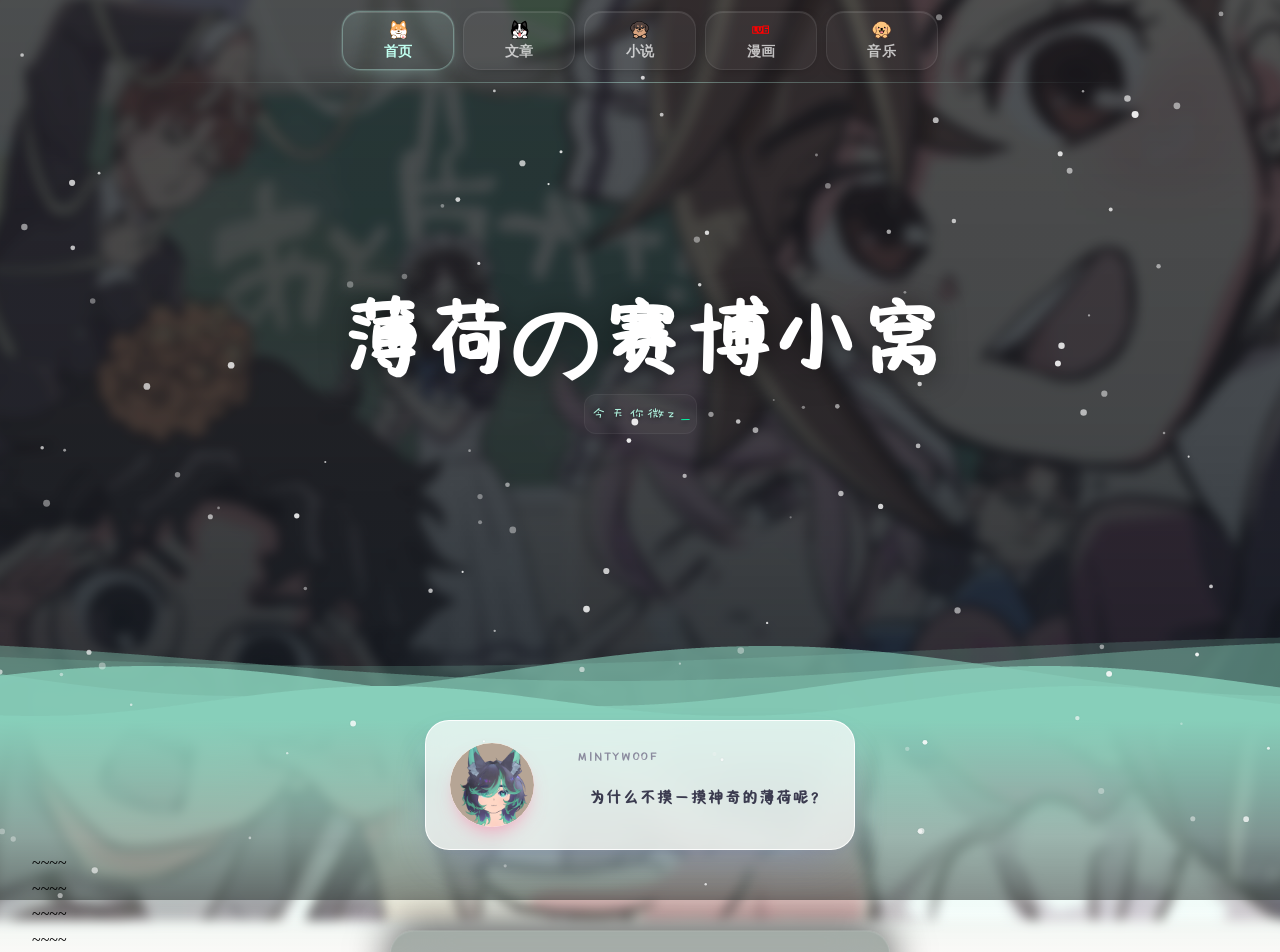
==== index.html @ ba7746f9 "Add files via upload" ====
<!DOCTYPE html>
<html lang="en">

<head>
    <meta charset="UTF-8">
    <meta name="viewport" content="width=device-width, initial-scale=1.0">
    <title>薄荷の赛博小窝</title>
    <link rel="icon" href="Images/xiaogoushou.ico">
    <link rel="stylesheet" href="CSS/01.css">
    <link rel="stylesheet" href="CSS/02.css">
    <link rel="stylesheet" href="CSS/music.css">
    <link rel="stylesheet" href="CSS/home.css">
    <link rel="stylesheet" href="Iconfont/Iconfont1/iconfont.css">
    <link rel="stylesheet" href="Iconfont/Iconfont2/iconfont.css">
    <style>
        /* 背景层样式 */
        .hero-bg-layer {
            position: absolute;
            top: 0;
            left: 0;
            width: 100%;
            height: 100%;
            background-size: cover;
            background-position: center;
            opacity: 0;
            transition: opacity 1.5s ease-in-out;
            z-index: 0;
        }

        .hero-bg-layer.active {
            opacity: 1;
        }

        /* 波浪 Canvas 样式 */
        .wave-canvas {
            position: absolute;
            bottom: -1px;
            left: 0;
            width: 100%;
            height: 120px;
            pointer-events: none;
            z-index: 5;
        }

        /* 动态生成的顶部区域（针对没有 .hero 的页面） */
        .dynamic-hero {
            position: relative;
            width: 100%;
            height: 200px;
            /* 其他页面的头部高度 */
            overflow: hidden;
            margin-bottom: 20px;
            display: flex;
            align-items: center;
            justify-content: center;
        }
    </style>
</head>

<body>
    <!-- 加载动画 -->
    <!-- <div class="loader-wrapper" id="loader">
        <div class="loader-container">
            <div class="loader-image-wrapper">
                <img class="loader-image" id="loaderImage" src="Images/head.jpg" alt="图标">
            </div>
            <div class="progress-container">
                <div class="progress-header">
                    <span class="progress-label">加载中~</span>
                    <span class="progress-percent" id="percentText">0%</span>
                </div>
                <div class="progress-track">
                    <div class="progress-fill" id="progressFill"></div>
                </div>
                <div class="loader-footer">
                    <span></span>
                    <span></span>
                    <span></span>
                </div>
                <div class="loader-hint">正在转生异世界</div>
            </div>
        </div>
    </div> -->

    <!-- 主体 -->
    <main class="blog-content" id="blogContent">

        <button class="nav-toggle" id="navToggle" aria-label="展开导航" aria-expanded="false">
            <svg class="icon" aria-hidden="true">
                <use xlink:href="#icon-diqiuyi"></use>
            </svg>
        </button>

        <!-- 导航栏 -->
        <div class="nav" id="navContainer">
            <button class="nav-btn active" data-page="home">
                <svg class="icon" aria-hidden="true">
                    <use xlink:href="#icon-chaiquan"></use>
                </svg>
                <div>首页</div>
            </button>
            <button class="nav-btn" data-page="wenzhang">
                <svg class="icon" aria-hidden="true">
                    <use xlink:href="#icon-bianmu"></use>
                </svg>
                <div>文章</div>
            </button>
            <button class="nav-btn" data-page="xiaoshuo">
                <svg class="icon" aria-hidden="true">
                    <use xlink:href="#icon-cangao"></use>
                </svg>
                <div>小说</div>
            </button>
            <button class="nav-btn" data-page="comic">
                <svg class="icon" aria-hidden="true">
                    <use xlink:href="#icon-ic_userlevel_6"></use>
                </svg>
                <div>漫画</div>
            </button>
            <button class="nav-btn" data-page="music">
                <svg class="icon" aria-hidden="true">
                    <use xlink:href="#icon-jinmao"></use>
                </svg>
                <div>音乐</div>
            </button>
        </div>

        <div>
            <!-- 多页面 -->
            <div class="page-container">
                <!-- 首页 -->
                <div id="page-home" class="page active">
                    <section class="hero">
                        <div class="hero-content">
                            <h1>薄荷の赛博小窝</h1>
                            <div class="typewriter-box" id="type1">
                                <span class="text-content"></span>
                            </div>
                        </div>
                    </section>
                    <div class="syall">
                        <!-- 互动卡片 -->
                        <div class="card-wrapper-r5t8y">
                            <div class="card-r5t8y" id="card" role="button" tabindex="0">
                                <div class="avatar-r5t8y" id="avatar" aria-hidden="true">
                                    🐕
                                    <img class="avatar-img-r5t8y" id="avatarImg" alt=""/>
                                </div>
                                <div class="content-r5t8y">
                                    <p class="name-r5t8y">MINTYWOOF</p>
                                    <p class="bubble-r5t8y" id="bubble" aria-live="polite">为什么不摸一摸神奇的薄荷呢？</p>
                                </div>
                            </div>
                        </div>
                        <div>
                            <p>~~~~</p>
                            <p>~~~~</p>
                            <p>~~~~</p>
                            <p>~~~~</p>
                        </div>
                    </div>
                </div>

                <!-- 文章 -->
                <div id="page-wenzhang" class="page">
                    <section class="hero wzdz-a">
                        <div class="typewriter-box" id="type3">
                            <span class="text-content"></span>
                        </div>
                        <div class="typewriter-box" id="type4">
                            <span class="text-content"></span>
                        </div>
                    </section>
                    <div class="wzall">
                        <div class="bg-layers-a7f3" aria-hidden="true">
                            <div class="bg-layer-k9d2" id="bgA-r2x7"></div>
                            <div class="bg-layer-k9d2" id="bgB-m9k3"></div>
                            <div class="bg-mask-p4m8"></div>
                        </div>

                        <!-- ========== 首屏 ========== -->
                        <header class="hero-z6r1">
                            <h1>MintyWoof</h1>
                        </header>

                        <!-- ========== 时间轴（由 JS 渲染） ========== -->
                        <main class="timeline-h5n3" id="timeline-t5w1"></main>

                        <!-- ========== 底部 ========== -->
                        <footer class="outro-c8v4">— 未完待续 —</footer>

                        <!-- ========== 详情页覆盖层 ========== -->
                        <div class="detail-j3b7" id="detail-z8n4" role="dialog" aria-modal="true" aria-hidden="true">
                            <div class="detail-cover-y7s2" id="dCover-p7j2"></div>
                            <div class="detail-inner-l4g8">
                                <span class="detail-date-w9x5" id="dDate-h1v9"></span>
                                <h1 class="detail-title-n2f7" id="dTitle-s4b8"></h1>
                                <div class="detail-body-r6t3" id="dBody-g6f3"></div>
                                <a class="detail-back-b8k4" id="dBack-k2q5">← 返回时间轴</a>
                            </div>
                        </div>
                    </div>
                </div>

                <!-- 小说 -->
                <div id="page-xiaoshuo" class="page xiaoshuo">
                    <section class="hero"></section>
                    <div class="xsall">
                        <div id="dialog">
                            <div class="box">
                                <p class="anhao" style="margin:0 0 12px">请输入暗号：</p>
                                <input id="code" placeholder="暗号" autocomplete="off"
                                    style="-webkit-text-security: disc;">
                                <div id="err"></div>
                                <div class="row">
                                    <button id="cancel">取消</button>
                                    <button id="ok" class="primary">确定</button>
                                </div>
                            </div>
                        </div>
                        <div id="egg" class="caidan">
                            <div class="jingyu">
                                <h2>🐳 彩蛋达成！</h2>
                                <p>你找到了一条迷路的胖鲸鱼，它决定把这段话送给你：</p>
                                <p><em>"数据是海洋，算力是潮汐，而好奇心是唯一的渔网"</em></p>
                            </div>
                            <div class="bga0">
                                <div class="bga1">
                                    <div>
                                        <img class="hututu" src="Images/bg1.png" alt="">
                                    </div>
                                    <div class="bga2">
                                        <p>晋江bg文</p>
                                        <p>《穿书女配不想死》——作者：酸奶蛋糕</p>
                                        <a href="javascript:void(0)"
                                            onclick="goLink('eGlhb3NodW8vY3NucGJ4cy9jc25wYnhzLmh0bWw=')">
                                            <svg class="icon" aria-hidden="true">
                                                <use xlink:href="#icon-luxiangdai"></use>
                                            </svg>
                                        </a>
                                        <div class="bga3">
                                            <p>简介</p>
                                            <p>苏余熬夜看完了一本百万字的霸总类小说，然后猝死了，再然后穿成了里头假冒女主的恶毒继妹。</p>
                                            <p>苏余掰着手指头算了下女主还有几天会携带龙凤胎霸气回国，立马开启疯狂甩男主模式。</p>
                                            <p>结果，原本对她不上心的男主脑残般的死活不同意分手，眼见着女主已经到了机场。</p>
                                            <p>苏余求生欲旺盛，一个电话打到男主家，吼道：“我是霍启女朋友，你们必须给我个名分，不然……不然……”</p>
                                            <p>“不然怎样？”电话里，一个低沉冷冽的声音响起。</p>
                                            <p>苏余：“？？？”</p>
                                            <p>你哪位？</p>
                                            <p>“一个亿，离开我弟。”</p>
                                            <p>苏余：“好咧！！！！”</p>
                                            <p>霍秦：“……”</p>
                                            <p>十分钟后，苏余战战兢兢的看着手机银行短信，含泪再次打电话，她哭了：“哥，你弟给我转了两个亿，不让我跟他分手。”</p>
                                            <p>“哥，救命！”</p>
                                            <p>霍秦：“……”</p>
                                            <p>“哥，你说话啊，哥！”</p>
                                            <p>“哥！”</p>
                                            <p>良久良久，霍秦才吐出几个字：“我不是你哥……”</p>
                                            <p>霍秦这辈子最大的困惑就是，苏余到底是怎么成他媳妇的。</p>
                                            <p>本文排雷：沙雕文，女主不太聪明，就是个小憨憨，介意的误入。</p>
                                        </div>
                                    </div>
                                </div>
                            </div>
                        </div>
                        <!-- 变成动物 -->
                        <div class="baihea0">
                            <div class="baihea1">
                                <div>
                                    <img class="hututu" src="Images/baihe1.jpg" alt="封面">
                                </div>
                                <div class="biahea2">
                                    <p>推荐一本纯兽百合文~出自晋江文学城</p>
                                    <p>《变成动物后和大猫猫恋爱啦》</p>
                                    <p>作者：一勺蓝</p>
                                    <a href="xiaoshuo/bcdwh/bcdwhhdmmtlal.html" target="_blank">
                                        <svg class="icon" aria-hidden="true">
                                            <use xlink:href="#icon-luxiangdai"></use>
                                        </svg>
                                    </a>
                                    <p>上面有个图案耶~我点一下看看</p>
                                </div>
                            </div>
                            <div class="baihea3">
                                <p>简介</p>
                                <p>【世界一：非洲狮，已完结】</p>
                                <p>【世界二：东北虎，已完结】</p>
                                <p>【世界三：狼青犬，已完结】</p>
                                <p>【世界四：白头海雕，已完结】</p>
                                <p>【世界五：虎鲸，已完结】</p>
                                <p>【世界六：雪豹，已完结】</p>
                                <p>随喜上一秒还在看幼狮打滚卖萌，下一秒就穿成了其中一员。</p>
                                <p>新妈妈正和别的狮子舔毛，随喜呆呆坐着看视线里的一群黄色毛绒绒，背后突然来了袭击，不知道哪个姐妹兄弟扑过来对着她嗷嗷咬。</p>
                                <p>随喜：给我整哪儿来了？</p>
                                <p>自此她过上了每天追着野牛斑马屁股啃，和平头哥比胆气，和狒狒比嗓门的日子。</p>
                                <p>不过好在随喜运气不错，有一个好闺蜜，嘿嘿。</p>
                                <p>闺蜜不仅长得好，还很能打，天上飞的水里游的它都能抓到，还动不动就给随喜舔毛。</p>
                                <p>随喜：幸福！</p>
                                <p>可到了繁衍期，闺蜜却不喜欢隔壁流浪雄狮，偏偏对她翘起尾巴。</p>
                                <p>随喜：……不是，怎么办啊？她虽然喜欢女的，但狮子也太超过了吧……</p>
                                <p>眼看着好闺蜜从意气风发变得蔫头蔫脑，连最爱的斑马都不吃了，随喜焦躁地转了三百个圈，成功磨平一圈草后，咬咬牙，决定献祭自己的节操。</p>
                                <p>一次，就一次，她就被缠上了。</p>
                                <p>随喜：这合理吗？你不要过来啊！</p>
                                <p>【雪豹】</p>
                                <p>捡到一只雪豹幼崽，含辛茹苦养大了，它却有了非分之想，怎么这么巧，它也是异瞳，和好闺蜜一模一样。</p>
                                <p>随喜：我是你养母啊！这是不是涉及到一点禁忌问题……</p>
                                <p>【白头海雕】</p>
                                <p>好闺蜜真能干啊，窝居然搭得这么漂亮，她俩不能生蛋，要不要捡别鸟的蛋孵一下呢？</p>
                                <p>【虎鲸】</p>
                                <p>终于能聊天了！嘿嘿嘿</p>
                                <p>阅读须知</p>
                                <p>1.主角一直是动物不会变人，快穿1v1</p>
                                <p>2.内含0％专业知识，纯瞎编非科普写实向，背景完全架空的，全文都是胡诌的甜甜恋爱文</p>
                            </div>
                        </div>
                        <!-- 彩蛋按钮 -->
                        <span id="whale" title="?">
                            <svg class="icon" aria-hidden="true">
                                <use xlink:href="#icon-sousuo"></use>
                            </svg>
                        </span>
                    </div>
                </div>

                <!-- 漫画 -->
                <div id="page-comic" class="page comic">
                    <section class="hero">
                        <div class="typewriter-box" id="type2">
                            <span class="text-content"></span>
                        </div>
                    </section>
                    <div class="cmall">
                        <!-- 超自然武装当哒当 -->
                        <div class="momokarun">
                            <div class="momo">
                                <img class="manhua" src="Images/mokarun.jpg" alt="Momokarun">
                                <div>
                                    <p>《超自然武装当哒当》作者：龍幸伸</p>
                                    <p>你们两个就不能好好的搞纯爱吗！！！！</p>
                                </div>
                            </div>
                            <div class="okarun">
                                <div class="toc-header" onclick="toggleToc(this)">
                                    <span class="toc-title">
                                        <svg class="icon" aria-hidden="true">
                                            <use xlink:href="#icon-xigua"></use>
                                        </svg>目录</span>
                                    <span class="toc-arrow">▼</span>
                                </div>
                                <ul class="toc-list" style="display: none;">

                                    <li>
                                        <img class="toc-thumb" src="Images/juan1.png" alt="第1话封面">
                                        <a href="Comic/DANDADAN/juan1.html" target="_blank">
                                            <svg class="icon" aria-hidden="true">
                                                <use xlink:href="#icon-huahua"></use>
                                            </svg></span>
                                        </a>
                                        <div class="okamomo">
                                            <h2>第一卷</h2>
                                            <p>第一话 那就是恋爱的开始</p>
                                            <p>第二话 那是外星人吧</p>
                                            <p>第三话 老太婆和老太婆杠上了</p>
                                            <p>第四话 去上厕所吧</p>
                                            <p>第五话 揍飞高速婆婆吧</p>
                                        </div>
                                    </li>
                            </div>
                        </div>
                        <!-- 风起苍岚 -->
                        <div class="momokarun">
                            <div class="momo">
                                <img class="manhua"
                                    src="https://comic01-10i3bxv3bn.maozi.io//FengQiCangLan/1-101/1-3/02.jpg" alt="封面">
                                <div>
                                    <p>《风起苍岚》作画：松鼠200/编剧：古轩</p>
                                    <p>2013年八月开始连载</p>
                                    <p>至今仍未完结，恐怖如斯</p>
                                </div>
                            </div>
                            <div class="okarun">
                                <div class="toc-header" onclick="toggleToc(this)">
                                    <span class="toc-title">
                                        <svg class="icon" aria-hidden="true">
                                            <use xlink:href="#icon-xigua"></use>
                                        </svg>目录</span>
                                    <span class="toc-arrow">▼</span>
                                </div>
                                <ul class="toc-list" style="display: none;">

                                    <li>
                                        <img class="hua"
                                            src="https://comic01-10i3bxv3bn.maozi.io//FengQiCangLan/1-101/4-6/02.jpg"
                                            alt="第1话封面">
                                        <a href="Comic/FengQiCangLan/1-101.html" target="_blank">
                                            <svg class="icon" aria-hidden="true">
                                                <use xlink:href="#icon-huahua"></use>
                                            </svg></span>
                                        </a>
                                        <div class="okamomo">
                                            <h2>第1-101话</h2>
                                        </div>
                                    </li>
                            </div>
                        </div>
                        <!-- 死亡笔记 -->
                        <div class="momokarun">
                            <div class="momo">
                                <img class="manhua" src="https://deathnote-10k3bxv3bn.maozi.io/juan01/01.jpg"
                                    alt="Momokarun">
                                <div>
                                    <p>《死亡笔记》作画：小畑健/编剧：大场鸫</p>
                                    <p>l到底叫啥</p>
                                </div>
                            </div>
                            <div class="okarun">
                                <div class="toc-header" onclick="toggleToc(this)">
                                    <span class="toc-title">
                                        <svg class="icon" aria-hidden="true">
                                            <use xlink:href="#icon-xigua"></use>
                                        </svg>目录</span>
                                    <span class="toc-arrow">▼</span>
                                </div>
                                <ul class="toc-list" style="display: none;">

                                    <li>
                                        <img class="toc-thumb" src="https://deathnote-10k3bxv3bn.maozi.io/juan01/05.jpg"
                                            alt="第1话封面">
                                        <a href="Comic/DeathNote/juan1.html" target="_blank">
                                            <svg class="icon" aria-hidden="true">
                                                <use xlink:href="#icon-huahua"></use>
                                            </svg></span>
                                        </a>
                                        <div class="okamomo">
                                            <h2>第一卷</h2>
                                            <p>第一话 无聊</p>
                                            <p>第二话 L</p>
                                            <p>第三话 家人</p>
                                            <p>第四话 电流</p>
                                            <p>第五话 眼球</p>
                                            <p>第六话 操作</p>
                                            <p>第七话 目标</p>
                                        </div>
                                    </li>
                            </div>
                        </div>
                    </div>
                </div>

                <!-- 音乐 -->
                <div id="page-music" class="page">
                    <div id="mpRoot">
                        <div class="mp-card">

                            <!-- 封面区域 -->
                            <div class="mp-art">
                                <div class="mp-cover-wrap" id="coverWrap">
                                    <!-- ⚠️ 在这里换你的图片路径！ -->
                                    <img class="mp-cover-bg" src="Images/head.jpg" alt="封面图">

                                    <!-- 中间的耳机图标 -->
                                    <div class="mp-cover" id="cover">
                                        <svg class="icon" aria-hidden="true">
                                            <use xlink:href="#icon-erji"></use>
                                        </svg>
                                    </div>
                                </div>
                            </div>

                            <div class="mp-meta">
                                <h1 class="mp-title" id="title">加载中…</h1>
                                <p class="mp-artist" id="artist">正在准备音频</p>
                            </div>

                            <div class="mp-lyrics" id="lyrics">
                                <div class="mp-empty">歌词加载中…</div>
                            </div>

                            <div class="mp-prog-area">
                                <div class="mp-progress" id="progress">
                                    <div class="mp-rail">
                                        <div class="mp-buffer" id="buffer"></div>
                                        <div class="mp-fill" id="fill"></div>
                                    </div>
                                    <div class="mp-thumb" id="thumb"></div>
                                </div>
                                <div class="mp-time">
                                    <span id="cur">0:00</span>

                                    <!-- 👇 新增：播放模式切换按钮 -->
                                    <button id="modeBtn"
                                        style="background:none; border:none; color:#8f8fa3; cursor:pointer; padding:0 5px; display:flex; align-items:center;"
                                        title="切换播放模式">
                                        <svg id="modeIcon" viewBox="0 0 24 24"
                                            style="width:16px; height:16px; fill:currentColor;">
                                            <!-- 默认是列表循环的图标 -->
                                            <path d="M7 7h10v3l4-4-4-4v3H5v6h2V7zm10 10H7v-3l-4 4 4 4v-3h12v-6h-2v4z" />
                                        </svg>
                                    </button>

                                    <span id="dur">0:00</span>
                                </div>
                            </div>

                            <div class="mp-controls">
                                <button class="mp-btn" id="prevBtn" aria-label="上一首">
                                    <svg viewBox="0 0 24 24">
                                        <path d="M6 6h2v12H6zm3.5 6L18 6v12z" />
                                    </svg>
                                </button>
                                <button class="mp-btn mp-btn-play" id="playBtn" aria-label="播放/暂停" disabled>
                                    <svg class="mp-icon-play" viewBox="0 0 24 24">
                                        <path d="M8 5v14l11-7z" />
                                    </svg>
                                    <svg class="mp-icon-pause" viewBox="0 0 24 24">
                                        <path d="M7 5h4v14H7zm6 0h4v14h-4z" />
                                    </svg>
                                </button>
                                <button class="mp-btn" id="nextBtn" aria-label="下一首">
                                    <svg viewBox="0 0 24 24">
                                        <path d="M16 6h2v12h-2zM6 6l8.5 6L6 18z" />
                                    </svg>
                                </button>

                                <!-- 👇 新增：歌单按钮 -->
                                <button class="mp-btn" id="playlistBtn" aria-label="播放列表" style="margin-left: 10px;">
                                    <svg viewBox="0 0 24 24">
                                        <path d="M4 6h16v2H4zm0 5h16v2H4zm0 5h10v2H4z" />
                                    </svg>
                                </button>
                            </div>

                            <!-- 👇 新增：歌单列表弹窗（放在 mp-card 内部最下面） -->
                            <div class="mp-playlist" id="playlistPanel">
                                <div class="mp-playlist-header">
                                    <span>播放列表</span>
                                    <button id="closePlaylist" class="mp-close-btn">✕</button>
                                </div>
                                <div class="mp-playlist-items" id="playlistItems">
                                    <!-- JS 会把歌曲列表渲染到这里 -->
                                </div>
                            </div>

                        </div>


                    </div>

                </div>
            </div>
            <canvas id="snowCanvas"
                style="position: fixed; top: 0; left: 0; width: 100vw; height: 100vh; pointer-events: none; z-index: 9999;"></canvas>
    </main>
    <script>
        function goLink(encoded) {
            window.open(atob(encoded), "_blank");
        }
        function toggleToc(header) {
            const list = header.nextElementSibling;
            const isOpen = list.style.display !== 'none';
            list.style.display = isOpen ? 'none' : 'block';
            header.classList.toggle('open', !isOpen);
        }
        // 把这部分加到你的全局 JS 里
        let lastScrollY = window.scrollY;
        const nav = document.querySelector('.nav');

        window.addEventListener('scroll', () => {
            const currentScrollY = window.scrollY;

            // 往下滑 && 滑动超过一定距离（比如100px）时隐藏
            if (currentScrollY > lastScrollY && currentScrollY > 100) {
                nav.classList.add('nav-hidden');
            }
            // 往上滑时重新出现
            else {
                nav.classList.remove('nav-hidden');
            }

            lastScrollY = currentScrollY;
        });


    </script>
</body>
<script src="JS/index.js"></script>
<script src="JS/home.js"></script>
<script src="JS/dazi.js"></script>
<script src="JS/music.js"></script>
<script src="JS/page-bg.js"></script>
<script src="JS/shijianzhou.js"></script>
<script src="Iconfont/Iconfont1/iconfont.js"></script>
<script src="Iconfont/Iconfont2/iconfont.js"></script>

</html>
---- CSS/01.css ----
/* 全局基础样式 */
* {
    margin: 0;
    padding: 0;
    box-sizing: border-box;
    -webkit-tap-highlight-color: transparent;
}

body {
    background-color: #faf9f7;
    /* 只留兜底色，不放图 */
    position: relative;
    z-index: 0;
}

/* 用伪元素做模糊背景层 */
body::before {
    content: '';
    position: fixed;
    /* 固定，滚动时背景不动 */
    inset: -20px;
    /* 向外扩，遮住模糊边缘 */
    z-index: -1;
    /* 垫到所有内容下面 */
    background-image: url(../Images/81.jpg);
    background-size: cover;
    background-position: center;
    background-repeat: no-repeat;
    filter: blur(6px);
    /* ← 模糊只作用在背景层 */
    /* 可选：加个半透明遮罩，让文字更清晰 */
    /* 用 background-blend 或额外伪元素实现 */
}

/* 手机端：改 ::before 的背景图 */
@media (max-width: 768px) {
    body::before {
        background-image: url(../Images/80.jpg);
        /* 手机图 */
        /* 如果需要，模糊值也可以单独调 */
        filter: blur(3px);
    }
}

body::after {
    content: '';
    position: fixed;
    inset: 0;
    z-index: -1;
    /* 和背景同层，叠在上面一点 */
    background: rgba(0, 0, 0, 0.55);
    /* 半透明浅色遮罩 */
    pointer-events: none;
    /* 不挡点击 */
}

.icon {
    width: 1.4em;
    height: 1.4em;
    vertical-align: -0.15em;
    fill: currentColor;
    overflow: hidden;
}

/* ===== 加载动画核心样式 —— 带图片的进度条风格 ===== */
.loader-wrapper {
    position: fixed;
    top: 0;
    left: 0;
    width: 100%;
    height: 100%;
    background-color: #363533;
    display: flex;
    flex-direction: column;
    align-items: center;
    justify-content: center;
    z-index: 9999;
    transition: opacity 0.7s cubic-bezier(0.23, 1, 0.32, 1), visibility 0.7s;
    pointer-events: auto;
}

.loader-wrapper.fade-out {
    opacity: 0;
    visibility: hidden;
    pointer-events: none;
}

/* 加载内容容器 */
.loader-container {
    display: flex;
    flex-direction: column;
    align-items: center;
    width: min(70vw, 380px);
}

/* ===== 图片区域 ===== */
.loader-image-wrapper {
    width: 100px;
    height: 100px;
    margin-bottom: 1.8rem;
    border-radius: 50%;
    overflow: hidden;
    background-color: #ffffff;
    box-shadow: 0 8px 24px -8px rgba(0, 0, 0, 0.15);
    display: flex;
    align-items: center;
    justify-content: center;
    border: 2px solid #fff;
    position: relative;
    animation: softFloat 3s ease-in-out infinite;
}

/* 图片本身 */
.loader-image {
    width: 100%;
    height: 100%;
    object-fit: cover;
    display: block;
    transition: transform 0.3s ease;
}

/* 加载时图片轻微浮动 */
@keyframes softFloat {

    0%,
    100% {
        transform: translateY(0);
    }

    50% {
        transform: translateY(-5px);
    }
}

/* 图片环状装饰 (可选，增加设计感) */
.loader-image-wrapper::after {
    content: '';
    position: absolute;
    inset: -4px;
    border-radius: 50%;
    border: 2px solid rgba(43, 43, 43, 0.1);
    pointer-events: none;
}

/* 如果图片无法加载，显示一个默认的图标占位 */
.loader-image-fallback {
    width: 100%;
    height: 100%;
    background-color: #f0f0f0;
    display: flex;
    align-items: center;
    justify-content: center;
    font-size: 2rem;
    color: #b0b0b0;
}

/* ===== 进度条区域 ===== */
.progress-container {
    width: 100%;
}

.progress-header {
    display: flex;
    justify-content: space-between;
    align-items: baseline;
    margin-bottom: 0.75rem;
}

.progress-label {
    font-size: 0.9rem;
    font-weight: 500;
    letter-spacing: 0.1em;
    text-transform: uppercase;
    color: #ffe8e8;
    font-style: italic;

}

.progress-percent {
    font-size: 1.4rem;
    font-weight: 600;
    color: #a1aaa68c;
    font-style: italic;
    font-variant-numeric: tabular-nums;
    transition: color 0.3s;
}

.progress-track {
    width: 100%;
    height: 10px;
    background-color: #e6e4e0;
    border-radius: 20px;
    overflow: hidden;
    box-shadow: inset 0 1px 3px rgba(0, 0, 0, 0.06);
}

.progress-fill {
    width: 0%;
    height: 100%;
    background: linear-gradient(90deg, #000000, #000000);
    border-radius: 20px;
    transition: width 0.25s ease-out;
    position: relative;
}

.progress-fill::after {
    content: '';
    position: absolute;
    top: 0;
    left: 0;
    width: 100%;
    height: 100%;
    background: linear-gradient(90deg,
            transparent,
            rgba(255, 255, 255, 0.25),
            transparent);
    animation: shimmer 1.8s ease-in-out infinite;
    transform: translateX(-100%);
}

@keyframes shimmer {
    0% {
        transform: translateX(-100%);
    }

    60%,
    100% {
        transform: translateX(100%);
    }
}

/* 底部装饰点 */
.loader-footer {
    display: flex;
    gap: 6px;
    margin-top: 0.8rem;
    justify-content: center;
}

.loader-footer span {
    width: 5px;
    height: 5px;
    background-color: #c0c0c0;
    border-radius: 50%;
    animation: dotPulse 1.4s ease-in-out infinite;
}

.loader-footer span:nth-child(1) {
    animation-delay: 0s;
}

.loader-footer span:nth-child(2) {
    animation-delay: 0.2s;
}

.loader-footer span:nth-child(3) {
    animation-delay: 0.4s;
}

@keyframes dotPulse {

    0%,
    100% {
        opacity: 0.2;
        transform: scale(0.9);
        background-color: #c0c0c0;
    }

    50% {
        opacity: 1;
        transform: scale(1.2);
        background-color: #2b2b2b;
    }
}

.loader-hint {
    font-size: 0.75rem;
    color: #b0b0b0;
    letter-spacing: 0.08em;
    margin-top: 0.5rem;
    text-align: center;
}

/* 响应式微调 */
@media (max-width: 480px) {
    .loader-container {
        width: min(80vw, 300px);
    }

    .loader-image-wrapper {
        width: 80px;
        height: 80px;
        margin-bottom: 1.4rem;
    }

    .progress-label {
        font-size: 0.75rem;
    }

    .progress-percent {
        font-size: 1.1rem;
    }

    .progress-track {
        height: 8px;
    }

    .blog-content h1 {
        font-size: 2.2rem;
    }
}


/* 导航区 —— 自动从 HTML 按钮收集 */
/* ============================================================
   方案 A · 精致玻璃 Glassmorphism 2.0
   特点：渐变玻璃、顶部高光、悬停流光扫过、激活态青色柔光胶囊
   ============================================================ */

.nav {
    display: flex;
    flex-direction: row;
    align-items: center;
    justify-content: center;
    gap: 0.55rem;
    width: 100%;
    box-sizing: border-box;
    padding: 0.7rem 1.25rem;

    position: fixed;
    top: 0;
    left: 0;
    z-index: 100;

    /* 容器完全透明，去掉所有背景装饰 */
    background: transparent;
    border: none;
    box-shadow: none;
    backdrop-filter: none;
    -webkit-backdrop-filter: none;

    transition: transform 0.4s cubic-bezier(0.2, 0.8, 0.2, 1);
}

/* 当滚动向下时添加这个类 */
.nav.nav-hidden {
    transform: translateY(-100%);
}

/* 底部呼吸光带，替代生硬的分割线 */
.nav::after {
    content: "";
    position: absolute;
    left: 12%;
    right: 12%;
    bottom: -1px;
    height: 1px;
    background: linear-gradient(90deg, transparent, #c1fff066, transparent);
    pointer-events: none;
}

.nav-btn {
    position: relative;
    overflow: hidden;
    display: flex;
    flex-direction: column;
    align-items: center;
    justify-content: center;
    gap: 4px;

    min-width: 112px;
    min-height: 52px;
    padding: 0.5rem 0.8rem;

    border: 1px solid #ffffff14;
    border-radius: 18px;
    background: #ffffff0a;
    color: #ffffffb3;

    font-family: "speak1", system-ui, sans-serif;
    font-size: 0.86rem;
    font-weight: 600;
    letter-spacing: 0.02em;
    cursor: pointer;

    box-shadow:
        0 4px 14px -8px #00000080,
        inset 0 1px 0 #ffffff1a;

    transition:
        color 0.18s ease,
        background 0.18s ease,
        border-color 0.18s ease,
        box-shadow 0.18s ease,
        transform 0.18s cubic-bezier(0.2, 0.8, 0.2, 1);

    -webkit-tap-highlight-color: transparent;
    touch-action: manipulation;
    user-select: none;
    -webkit-user-select: none;
}

/* 悬停时的高光扫过 */
.nav-btn::before {
    content: "";
    position: absolute;
    inset: 0;
    background: linear-gradient(110deg, transparent 32%, #ffffff26 50%, transparent 68%);
    transform: translateX(-130%);
    transition: transform 0.7s cubic-bezier(0.2, 0.8, 0.2, 1);
    pointer-events: none;
}

@media (hover: hover) {
    .nav-btn:hover {
        color: #ffffff;
        background: #ffffff14;
        border-color: #ffffff26;
        transform: translateY(-1px);
    }

    .nav-btn:hover::before {
        transform: translateX(130%);
    }
}

.nav-btn:active {
    transform: scale(0.955);
}

.nav-btn:focus-visible {
    outline: 2px solid #c1fff099;
    outline-offset: 2px;
}

/* 激活态：青色柔光胶囊 */
.nav-btn.active {
    color: #c1fff0;
    background: linear-gradient(180deg, #c1fff01f, #c1fff00a);
    border-color: #c1fff052;
    box-shadow:
        0 0 0 1px #c1fff01a,
        0 8px 24px -12px #c1fff07a,
        inset 0 1px 0 #ffffff24;
}

/* ========== 手机端 ========== */
@media (max-width: 640px) {

    .nav-toggle {
        display: flex;
        position: fixed;
        left: max(14px, env(safe-area-inset-left));
        bottom: max(20px, env(safe-area-inset-bottom));
        width: 54px;
        height: 54px;
        align-items: center;
        justify-content: center;

        border: 1px solid #ffffff1f;
        border-radius: 50%;
        background: linear-gradient(180deg, #ffffff1c, #ffffff0a);
        backdrop-filter: blur(12px) saturate(160%);
        -webkit-backdrop-filter: blur(12px) saturate(160%);
        color: #c1fff0;
        font-size: 1.35rem;
        cursor: pointer;

        box-shadow:
            0 12px 30px -12px #000000cc,
            inset 0 1px 0 #ffffff24;

        z-index: 1100;
        transition:
            transform 0.25s cubic-bezier(0.2, 0.8, 0.2, 1),
            background 0.2s ease;
        -webkit-tap-highlight-color: transparent;
        touch-action: manipulation;
    }

    .nav-toggle:active {
        transform: scale(0.9);
    }

    .nav-toggle.open {
        transform: rotate(45deg);
    }

    .nav {
        flex-direction: column;
        align-items: stretch;
        justify-content: flex-start;
        gap: 0.45rem;

        position: fixed;
        left: max(14px, env(safe-area-inset-left));
        bottom: calc(54px + max(20px, env(safe-area-inset-bottom)) + 14px);

        width: auto;
        padding: 0.6rem;

        border: 1px solid #ffffff1f;
        border-radius: 20px;
        background: linear-gradient(180deg, #9affdd44, #ffffff1f);
        backdrop-filter: blur(18px) saturate(160%);
        -webkit-backdrop-filter: blur(18px) saturate(160%);
        box-shadow:
            0 24px 50px -20px #000000cc,
            inset 0 1px 0 #ffffff1f;

        opacity: 0;
        visibility: hidden;
        transform: translateY(10px) scale(0.94);
        transform-origin: left bottom;
        transition:
            opacity 0.24s ease,
            transform 0.24s cubic-bezier(0.2, 0.8, 0.2, 1),
            visibility 0.24s;

        z-index: 1050;
        max-height: 70vh;
        overflow-y: auto;
        scrollbar-width: none;
    }

    .nav::-webkit-scrollbar {
        display: none;
    }

    .nav::after {
        display: none;
    }

    .nav.open {
        opacity: 1;
        visibility: visible;
        transform: translateY(0) scale(1);
    }

    .nav-btn {
        flex-direction: row;
        justify-content: flex-start;
        gap: 10px;
        width: 100%;
        min-width: 0;
        min-height: 46px;
        padding: 0.5rem 0.95rem;
        border-radius: 14px;
        font-size: 0.86rem;
    }

    .nav-btn svg,
    .nav-btn .icon {
        width: 20px;
        height: 20px;
        flex-shrink: 0;
    }
}

@media (min-width: 641px) {
    .nav-toggle {
        display: none;
    }
}

/* 多页面 */
.page {
    display: none;
    animation: fadeSlide 0.35s cubic-bezier(0.2, 0.9, 0.4, 1);
}

.page.active {
    display: block;
    margin: 0;
    padding: 0;
}


/* 隐藏内容 */
/* 角落的小鲸鱼，半透明，鼠标移上去才明显 */
#whale {
    position: fixed;
    right: 16px;
    bottom: 16px;
    font-size: 28px;
    opacity: .25;
    cursor: pointer;
    user-select: none;
    transition: opacity .2s, transform .1s;
}

#whale:hover {
    opacity: .6;
}

#whale:active {
    transform: scale(.85);
}

/* 暗号弹窗 */
#dialog {
    position: fixed;
    inset: 0;
    display: none;
    align-items: center;
    justify-content: center;
    background: rgba(0, 0, 0, .35);
    backdrop-filter: blur(2px);
    z-index: 10;
}

#dialog.open {
    display: flex;
}

#dialog .box {
    background: #00000057;
    backdrop-filter: blur(4px), brightness(1.2);
    box-shadow: 0 0 10px 3px #ffffff34;
    padding: 24px;
    border-radius: 14px;
    width: min(360px, 90vw);
    /* box-shadow: 0 10px 40px rgba(0, 0, 0, .25); */
    animation: pop .25s ease;
}

@keyframes pop {
    from {
        transform: scale(.9);
        opacity: 0
    }
}

#dialog input {
    width: 100%;
    box-sizing: border-box;
    padding: 10px 12px;
    border: 1px solid #ddd;
    border-radius: 8px;
    font-size: 15px;
    font-family: "speak";
    background-color: #ffffffab;
}

#dialog .row {
    display: flex;
    gap: 8px;
    margin-top: 12px;
}

#dialog button {
    flex: 1;
    padding: 10px;
    border: 0;
    border-radius: 8px;
    font-size: 15px;
    cursor: pointer;
    background: #ffffff7e;
    font-family: "speak";
}

#dialog p {
    color: #ffffff;
    font-family: "speak";
}

#dialog button.primary {
    background: #4a7dff91;
    color: #fff;
}

#err {
    color: #d33;
    font-size: 13px;
    margin-top: 8px;
    min-height: 18px;
}

/* 彩蛋内容 */
#egg {
    display: none;
    margin-top: 2rem;
}

#egg.show {
    display: flex;
    flex-direction: column;
    animation: fadeUp .6s ease;
}

@keyframes fadeUp {
    from {
        opacity: 0;
        transform: translateY(16px)
    }
}

/* 撒花 */
.confetti {
    position: fixed;
    top: -20px;
    font-size: 20px;
    animation: fall linear forwards;
    pointer-events: none;
    z-index: 20;
}

@keyframes fall {
    to {
        transform: translateY(105vh) rotate(540deg);
        opacity: 0;
    }
}

.collapsible-toc {
    border: 1px solid #e0e0e0;
    border-radius: 8px;
    background: #fff;
    max-width: 480px;
    font-family: system-ui, -apple-system, sans-serif;
}

.toc-header {
    display: flex;
    justify-content: space-between;
    align-items: center;
    padding: 10px 14px;
    cursor: pointer;
    user-select: none;
    background: none;
    border-radius: 20px;
    font-weight: bold;
    color: #b9b9b9;
    font-family: "speak2";
}


.toc-arrow {
    transition: transform 0.2s ease;
    font-size: 12px;
    color: #888;
}

/* 展开时箭头旋转（由 JS 切换类名） */
.toc-header.open .toc-arrow {
    transform: rotate(180deg);
}

.toc-list {
    list-style: none;
    margin: 0;
    padding: 6px 0;
    max-height: 420px;
    overflow-y: auto;
}

.toc-list li a {
    display: flex;
    align-items: center;
    gap: 10px;
    padding: 8px 14px;
    text-decoration: none;
    color: #333;
    transition: background 0.15s;
}


/* 目录项缩略图 */
.toc-thumb {
    width: 200px;
    object-fit: cover;
    border-radius: 6px;
    border: 1px solid #ddd;
    flex-shrink: 0;
    background: #f0f0f0;
}

.toc-text {
    font-size: 14px;
    line-height: 1.3;
    overflow: hidden;
    text-overflow: ellipsis;
    white-space: nowrap;
}
---- CSS/02.css ----
.page {
    margin: 30px;
}
/* 1. 滚动条整体部分 */
::-webkit-scrollbar {
    width: 8px; /* 纵向滚动条的宽度 */
    height: 8px; /* 横向滚动条的高度 */
}

/* 2. 滚动条轨道（背景） */
::-webkit-scrollbar-track {
    background: transparent; /* 透明背景，让它融入你的深色背景 */
    /* 如果背景太花，可以使用半透明黑色：background: rgba(0, 0, 0, 0.2); */
    border-radius: 4px;
}

/* 3. 滚动条滑块（那个可以拖动的部分） */
::-webkit-scrollbar-thumb {
    background: rgba(255, 255, 255, 0.2); /* 默认状态下：半透明白色，低调且不抢眼 */
    border-radius: 4px; /* 圆角，看起来更柔和 */
    border: 2px solid transparent; /* 增加内边距感，让滑块看起来更细 */
    background-clip: padding-box;
}

/* 4. 鼠标悬停在滑块上时 */
::-webkit-scrollbar-thumb:hover {
    background: rgba(255, 255, 255, 0.4); /* 悬停时变亮一点 */
    border-radius: 4px;
}

/* 5. 滚动条两端的按钮（图中上下的小箭头） */
::-webkit-scrollbar-button {
    display: none; /* 直接隐藏掉，现代 UI 不需要这个，非常破坏美感 */
}
.hututu {
    width: 160px;
}
.manhua {
    width: 200px;
}

@font-face {
    font-family: speak;
    src: url(../fonts/FontsLab-FuGuShouJi-2.ttf);
}

@font-face {
    font-family: speak2;
    src: url(../fonts/zaozigongfanghaidaoshaonianti.otf);
}

p {
    text-indent: 2em;
    line-height: 1.6;
}

.baihea0 {
    background-color: #5d68cc52;
    border-radius: 15px;
    backdrop-filter: blur(8px);
    border: 2px solid #a3aae9;
    max-width: 800px;
    margin-top: 30px;
}

.baihea1 {
    padding: 20px;
    gap: 20px;
    font-family: "speak";
    font-size: 1.2rem;
    color: rgb(255, 177, 104);
    font-style: italic;
}

.baihea3 {
    padding: 20px;
    font-family: "speak2";
    font-size: 1.1rem;
    color: rgb(255, 230, 230);
}
.caidan {
    display: flex;
    gap: 30px;
}

.jingyu {
    background-color: #3131da27;
    border-radius: 10px;
    backdrop-filter: blur(8px);
    border: 2px solid #a3aae9;
    box-shadow: 0 0 8px 3px #8888ed7c;
    font-family: "speak2";
    color: rgb(203, 234, 255);
    font-size: large;
    max-width: 800px;
}

.bga0 {
    background-image: linear-gradient(to right,
            #c967e738,
            #e285ac3a,
            #a2ddff3a);
    border-radius: 15px;
    backdrop-filter: blur(8px);
    border: 2px solid #e9a3e9;
    max-width: 800px;
}

.bga1 {
    padding: 20px;
    font-family: "speak";
    font-size: 1.2rem;
    color: rgb(255, 124, 124);
    font-style: italic;
}
.bga3 {
    font-family: "speak2";
    font-size: 1.1rem;
    color: rgb(216, 241, 255);
    font-style: normal;
}

.momokarun {
    background-color: #97eccc38;
    backdrop-filter: blur(8px);
    border: 2px solid #ffffff8a;
    box-shadow: 0 0 8px 3px #bbeeda3d;
    border-radius: 20px;
    max-width: 800px;
    margin-top: 30px;
    margin-left: 30px;
}

.momo {
    display: flex;
    font-family: "speak";
    font-size: 1.5rem;
    padding: 30px;
    color: rgb(243, 255, 251);
}
.okamomo {
    color: aliceblue;
    font-family: "speak2";
    font-size: 1.2rem;
}
.hua {
    width: 100px;
    border-radius: 20px;
}
.syall {
    background-image: linear-gradient(to bottom,
    #87cfba,
    #c1f1e386,
    #c1f1e300
    );
}
.wzall {
    background-image: linear-gradient(to bottom,
    #482e58,
    #482e58,
    #47282300
    );
    position: relative;
}
.xsall {
    background-image: linear-gradient(to bottom,
        #212652,
        #34639975,
        #ffffff00
    );
    padding: 5rem 2rem 7rem;
}
.cmall {
    background-image: linear-gradient(to bottom,
    #1f5e40,
    #4c7e6677,
    #1f5e4000
    );
    padding: 5rem 2rem 7rem;
}
@media (max-width: 640px) {
    .momo {
        display: block;
        font-size: 1.2rem;
    }
    .baihea0 {
        margin-top: 30px;
    }
    .jingyu {
        margin-top: auto;
    }
    .momokarun {
        margin-top: 20px;
    }
}
---- CSS/music.css ----
/* ========== 播放器样式（干净的暗黑极简风） ========== */
#mpRoot {
    position: fixed;
    inset: 0;
    z-index: 1;
    display: flex;
    align-items: center;
    justify-content: center;
    padding: 20px;
    font-family: -apple-system, BlinkMacSystemFont, "PingFang SC", "Hiragino Sans GB", "Microsoft YaHei", sans-serif;
    color: #f4f4f8;
    -webkit-tap-highlight-color: transparent;
}

#mpRoot *,
#mpRoot *::before,
#mpRoot *::after {
    box-sizing: border-box;
}

/* 卡片主体 */
#mpRoot .mp-card {
    position: relative;
    z-index: 1;
    width: min(920px, 100%);
    height: min(600px, calc(100dvh - 40px));
    display: grid;
    grid-template-columns: 1fr;
    grid-template-rows: auto auto minmax(0, 1fr) auto auto;
    grid-template-areas: "art" "meta" "lyr" "prog" "ctrl";
    gap: 16px;
    padding: 26px 22px calc(24px + env(safe-area-inset-bottom));
    background: rgba(255, 255, 255, .03);
    border: 1px solid rgba(255, 255, 255, .08);
    border-radius: 32px;
    backdrop-filter: blur(20px);
    -webkit-backdrop-filter: blur(20px);
    box-shadow: 0 30px 60px -20px rgba(0, 0, 0, .8);
    overflow: hidden;
}

/* ===== 封面区域 ===== */
#mpRoot .mp-art {
    grid-area: art;
    display: flex;
    justify-content: center;
    align-items: center;
}

#mpRoot .mp-cover-wrap {
    position: relative;
    width: min(240px, 30vmin);
    aspect-ratio: 1/1;
    border-radius: 50%;
    /* 阴影加在 wrap 上，让图片有立体感 */
    box-shadow: 0 15px 35px -10px rgba(0, 0, 0, 0.8), inset 0 0 0 1px rgba(255, 255, 255, 0.1);
    animation: mpSpin 26s linear infinite;
    animation-play-state: paused;
}

#mpRoot .mp-cover-wrap.spinning {
    animation-play-state: running;
}

/* 外圈背景图 */
#mpRoot .mp-cover-bg {
    position: absolute;
    inset: 0;
    width: 100%;
    height: 100%;
    object-fit: cover;
    border-radius: 50%;
    z-index: 0;
}

/* 内部图标容器 */
#mpRoot .mp-cover {
    position: absolute;
    inset: 0;
    border-radius: 50%;
    display: grid;
    place-items: center;
    z-index: 2;
}

/* 图标样式 */
#mpRoot .mp-cover svg {
    width: 40px;
    height: 40px;
    fill: #fff;
    /* 加一点点发光，保证在任何图片上都能看清 */
    filter: drop-shadow(0 0 10px rgba(0, 0, 0, 0.8));
    background-color: #ffffffaf;
    border-radius: 50%;
}

@keyframes mpSpin {
    to {
        transform: rotate(360deg);
    }
}

/* ===== 歌曲信息 ===== */
#mpRoot .mp-meta {
    grid-area: meta;
    text-align: center;
    min-width: 0;
}

#mpRoot .mp-title {
    margin: 0;
    font-size: 21px;
    font-weight: 600;
    letter-spacing: .3px;
    white-space: nowrap;
    overflow: hidden;
    text-overflow: ellipsis;
    color: #fff;
}

#mpRoot .mp-artist {
    margin: 7px 0 0;
    font-size: 13px;
    color: #8f8fa3;
    white-space: nowrap;
    overflow: hidden;
    text-overflow: ellipsis;
    letter-spacing: .5px;
}

/* ===== 歌词 ===== */
#mpRoot .mp-lyrics {
    grid-area: lyr;
    position: relative;
    min-height: 0;
    overflow-y: auto;
    overflow-x: hidden;
    scrollbar-width: none;
    -webkit-overflow-scrolling: touch;
    overscroll-behavior: contain;
    padding: 0 8px;
    -webkit-mask-image: linear-gradient(to bottom, transparent 0, #000 16%, #000 84%, transparent 100%);
    mask-image: linear-gradient(to bottom, transparent 0, #000 16%, #000 84%, transparent 100%);
}

#mpRoot .mp-lyrics::-webkit-scrollbar {
    display: none;
}

#mpRoot .mp-line {
    padding: 10px 12px;
    text-align: center;
    font-size: 15px;
    line-height: 1.55;
    color: rgba(255, 255, 255, .3);
    transition: color .35s, transform .4s cubic-bezier(.22, 1, .36, 1);
    cursor: pointer;
    user-select: none;
    border-radius: 10px;
}

#mpRoot .mp-line:hover {
    color: rgba(255, 255, 255, .6);
    background: rgba(255, 255, 255, .03);
}

#mpRoot .mp-line.active {
    color: #fff;
    font-weight: 600;
    transform: scale(1.05);
    background: rgba(255, 255, 255, .05);
}

#mpRoot .mp-line .ch {
    transition: color .15s;
}

#mpRoot .mp-line .ch.done {
    color: #9eeed3;
    text-shadow: 0 0 10px rgba(139, 124, 255, .5);
}

#mpRoot .mp-empty {
    text-align: center;
    color: #8f8fa3;
    font-size: 14px;
    padding: 50px 0;
}

/* ===== 进度条 ===== */
#mpRoot .mp-prog-area {
    grid-area: prog;
    align-self: end;
}

#mpRoot .mp-progress {
    position: relative;
    height: 24px;
    display: flex;
    align-items: center;
    cursor: pointer;
    touch-action: none;
    user-select: none;
}

#mpRoot .mp-rail {
    position: relative;
    width: 100%;
    height: 4px;
    background: rgba(255, 255, 255, .15);
    border-radius: 99px;
}

#mpRoot .mp-buffer {
    position: absolute;
    left: 0;
    top: 0;
    bottom: 0;
    width: 0%;
    border-radius: 99px;
    background: rgba(255, 255, 255, .1);
    transition: width .2s;
}

#mpRoot .mp-fill {
    position: absolute;
    left: 0;
    top: 0;
    bottom: 0;
    width: 0%;
    border-radius: 99px;
    background: #8decc8;
    /* 主色调改为纯紫 */
}

#mpRoot .mp-thumb {
    position: absolute;
    top: 50%;
    left: 0%;
    width: 12px;
    height: 12px;
    border-radius: 50%;
    background: #fff;
    transform: translate(-50%, -50%) scale(0);
    transition: transform .2s;
    box-shadow: 0 0 10px rgba(124, 255, 216, 0.8);
    z-index: 2;
}

#mpRoot .mp-progress:hover .mp-thumb,
#mpRoot .mp-progress.dragging .mp-thumb {
    transform: translate(-50%, -50%) scale(1);
}

@media (hover:none) {
    #mpRoot .mp-thumb {
        transform: translate(-50%, -50%) scale(1);
    }
}

#mpRoot .mp-time {
    display: flex;
    justify-content: space-between;
    font-size: 12px;
    color: #8f8fa3;
    font-variant-numeric: tabular-nums;
    margin-top: 2px;
    padding: 0 2px;
    letter-spacing: .3px;
}

/* ===== 按钮 ===== */
#mpRoot .mp-controls {
    grid-area: ctrl;
    display: flex;
    align-items: center;
    justify-content: center;
    gap: 30px;
}

#mpRoot .mp-btn {
    width: 50px;
    height: 50px;
    padding: 0;
    border-radius: 50%;
    background: rgba(255, 255, 255, .05);
    border: 1px solid rgba(255, 255, 255, .1);
    color: #fff;
    display: grid;
    place-items: center;
    cursor: pointer;
    transition: all .2s;
}

#mpRoot .mp-btn:hover {
    background: rgba(255, 255, 255, .15);
}

#mpRoot .mp-btn:active {
    transform: scale(.9);
}

#mpRoot .mp-btn:disabled {
    opacity: .35;
    cursor: default;
}

#mpRoot .mp-btn svg {
    width: 20px;
    height: 20px;
    fill: currentColor;
}

#mpRoot .mp-btn-play {
    width: 66px;
    height: 66px;
    background: #a2eed575;
    border: none;
    box-shadow: 0 10px 25px -5px rgba(139, 124, 255, .5);
}

#mpRoot .mp-btn-play:hover {
    background: #5cb3a0;
}

#mpRoot .mp-btn-play svg {
    width: 26px;
    height: 26px;
}

#mpRoot .mp-btn-play .mp-icon-pause {
    display: none;
}

#mpRoot .mp-btn-play.playing .mp-icon-play {
    display: none;
}

#mpRoot .mp-btn-play.playing .mp-icon-pause {
    display: block;
}

/* ===== 响应式布局 ===== */
@media (min-width:761px) {
    #mpRoot .mp-card {
        grid-template-columns: 320px 1fr;
        grid-template-rows: auto auto 1fr auto;
        grid-template-areas: "art lyr" "meta lyr" "prog lyr" "ctrl lyr";
        gap: 0 40px;
        padding: 36px;
    }

    #mpRoot .mp-cover-wrap {
        width: min(260px, 30vmin);
    }

    #mpRoot .mp-lyrics {
        padding: 0 14px;
    }

    #mpRoot .mp-line {
        font-size: 16px;
        padding: 12px 14px;
    }

    #mpRoot .mp-meta {
        margin-top: 30px;
    }

    #mpRoot .mp-prog-area {
        margin-top: 8px;
    }

    #mpRoot .mp-controls {
        margin-top: 26px;
    }
}

@media (max-width:760px) {
    #mpRoot {
        padding: 40px;
    }

    #mpRoot .mp-cover svg {
        width: 20px;
        height: 20px;
    }

    #mpRoot .mp-card {
        width: 100%;
        max-height: calc(100dvh - 150px);
        border-radius: 24px;
        padding: 16px 16px calc(16px + env(safe-area-inset-bottom));
    }

    #mpRoot .mp-cover-wrap {
        width: min(180px, 26vmin);
    }

    #mpRoot .mp-line {
        font-size: 14px;
        padding: 9px 10px;
    }

    /* 缩小组件间距，原本可能太大 */
    #mpRoot .mp-controls {
        gap: 12px !important;
        margin-top: 15px !important;
    }

    /* 缩小上一首、下一首、歌单按钮 */
    #mpRoot .mp-btn {
        width: 40px !important;
        height: 40px !important;
    }

    #mpRoot .mp-btn svg {
        width: 18px !important;
        height: 18px !important;
    }

    /* 缩小中间的大播放按钮 */
    #mpRoot .mp-btn-play {
        width: 54px !important;
        height: 54px !important;
    }

    #mpRoot .mp-btn-play svg {
        width: 24px !important;
        height: 24px !important;
    }

    /* 微调进度条和时间的间距 */
    #mpRoot .mp-time {
        font-size: 11px !important;
    }
}

@media (max-width:760px) and (max-height:700px) {
    #mpRoot .mp-card {
        height: calc(100dvh - 24px);
        padding: 18px 16px;
        gap: 12px;
    }

    #mpRoot .mp-cover-wrap {
        width: min(140px, 22vmin);
    }

    #mpRoot .mp-title {
        font-size: 18px;
    }

    #mpRoot .mp-btn-play {
        width: 58px;
        height: 58px;
    }

    #mpRoot .mp-btn {
        width: 44px;
        height: 44px;
    }
}

/* ===== 绝对生效的迷你播放器样式 ===== */
#mpRoot.mini-mode {
    position: fixed !important;
    inset: auto 20px 20px auto !important;
    /* 右下角 */
    z-index: 9999 !important;
    display: flex !important;
    padding: 0 !important;
    pointer-events: none;
}

#mpRoot.mini-mode .mp-card {
    pointer-events: auto;
    display: flex !important;
    flex-direction: row !important;
    align-items: center !important;
    width: 320px !important;
    /* 加宽到 320px，容下三个按钮和歌名 */
    height: auto !important;
    padding: 10px 16px !important;
    gap: 12px !important;
    border-radius: 99px !important;
    box-shadow: 0 10px 30px -10px rgba(0, 0, 0, 0.8), 0 0 0 1px rgba(255, 255, 255, 0.1) !important;
    background: #21214b4d !important;
    /* 重置大卡片的 grid 布局 */
    grid-template-columns: unset !important;
    grid-template-rows: unset !important;
    grid-template-areas: unset !important;
    cursor: pointer;
}

/* 隐藏不需要的元素 */
#mpRoot.mini-mode .mp-lyrics,
#mpRoot.mini-mode .mp-prog-area {
    display: none !important;
}

/* 缩小封面 */
#mpRoot.mini-mode .mp-art {
    margin: 0 !important;
    flex-shrink: 0;
}

#mpRoot.mini-mode .mp-cover-wrap {
    width: 42px !important;
    height: 42px !important;
}

#mpRoot.mini-mode .mp-cover svg {
    width: 16px !important;
    height: 16px !important;
}

/* 歌名自适应省略 */
#mpRoot.mini-mode .mp-meta {
    margin: 0 !important;
    text-align: left !important;
    flex: 1;
    min-width: 0;
    overflow: hidden;
}

#mpRoot.mini-mode .mp-title {
    font-size: 14px !important;
    white-space: nowrap;
    overflow: hidden;
    text-overflow: ellipsis;
}

#mpRoot.mini-mode .mp-artist {
    font-size: 11px !important;
    margin-top: 2px !important;
    white-space: nowrap;
    overflow: hidden;
    text-overflow: ellipsis;
}

/* 按钮紧凑排布 */
#mpRoot.mini-mode .mp-controls {
    margin: 0 !important;
    gap: 6px !important;
    flex-shrink: 0;
}

#mpRoot.mini-mode .mp-btn-play {
    width: 36px !important;
    height: 36px !important;
    box-shadow: none !important;
    order: 2;
    /* 播放键在中间 */
}

#mpRoot.mini-mode .mp-btn-play svg {
    width: 18px !important;
    height: 18px !important;
}

/* 切歌按钮缩小并取消背景 */
#mpRoot.mini-mode #prevBtn,
#mpRoot.mini-mode #nextBtn {
    display: grid !important;
    width: 32px !important;
    height: 32px !important;
    background: transparent !important;
    border: none !important;
}

#mpRoot.mini-mode #prevBtn {
    order: 1;
}

#mpRoot.mini-mode #nextBtn {
    order: 3;
}

#mpRoot.mini-mode #prevBtn svg,
#mpRoot.mini-mode #nextBtn svg {
    width: 16px !important;
    height: 16px !important;
}

/* 在迷你模式下隐藏播放列表按钮 */
#mpRoot.mini-mode #playlistBtn {
    display: none !important;
}

/* ===== 手机端的迷你播放器瘦身适配 ===== */
@media (max-width: 760px) {
    #mpRoot.mini-mode {
        inset: auto 12px 12px auto !important;
        /* 离屏幕边缘更近一点 */
    }

    #mpRoot.mini-mode .mp-card {
        width: 260px !important;
        /* 宽度缩到 260px */
        padding: 8px 12px !important;
        /* 减少内边距 */
        gap: 8px !important;
        /* 元素之间靠得更紧凑 */
    }

    #mpRoot.mini-mode .mp-cover-wrap {
        width: 36px !important;
        height: 36px !important;
    }

    #mpRoot.mini-mode .mp-title {
        font-size: 13px !important;
    }

    #mpRoot.mini-mode .mp-artist {
        font-size: 10px !important;
    }

    #mpRoot.mini-mode .mp-controls {
        gap: 2px !important;
        /* 按钮间距极限压缩 */
    }

    #mpRoot.mini-mode .mp-btn-play {
        width: 32px !important;
        height: 32px !important;
    }

    #mpRoot.mini-mode .mp-btn-play svg {
        width: 16px !important;
        height: 16px !important;
    }

    #mpRoot.mini-mode #prevBtn,
    #mpRoot.mini-mode #nextBtn {
        width: 28px !important;
        height: 28px !important;
    }

    #mpRoot.mini-mode #prevBtn svg,
    #mpRoot.mini-mode #nextBtn svg {
        width: 14px !important;
        height: 14px !important;
    }
}


/* ===== 全新独立式歌单抽屉（针对 body 直属层级） ===== */
.mp-playlist {
    position: fixed !important;
    bottom: 0 !important;
    left: 50% !important;
    transform: translate(-50%, 105%) !important;
    /* 默认藏在屏幕下面 */
    width: min(100%, 500px) !important;
    max-height: 70vh !important;
    background: rgba(22, 43, 34, 0.363) !important;
    /* 深色毛玻璃 */
    backdrop-filter: blur(30px) saturate(1.5);
    -webkit-backdrop-filter: blur(30px) saturate(1.5);
    border-radius: 24px 24px 0 0 !important;
    border: 1px solid rgba(255, 255, 255, 0.1) !important;
    border-bottom: none !important;
    box-shadow: 0 -10px 40px rgba(0, 0, 0, 0.6) !important;
    z-index: 99999 !important;
    display: flex !important;
    flex-direction: column !important;
    transition: transform 0.4s cubic-bezier(0.22, 1, 0.36, 1) !important;
}

/* 弹窗打开时的状态 */
.mp-playlist.show {
    transform: translate(-50%, 0) !important;
}


/* 歌单头部 */
.mp-playlist .mp-playlist-header {
    display: flex;
    justify-content: space-between;
    align-items: center;
    padding: 20px 24px;
    font-size: 16px;
    font-weight: 600;
    color: #b5dfbb;
    border-bottom: 1px solid rgba(255, 255, 255, 0.08);
}

/* 关闭按钮 */
.mp-playlist .mp-close-btn {
    background: rgba(96, 240, 204, 0.089) !important;
    border: none !important;
    color: #63fcb4 !important;
    width: 28px;
    height: 28px;
    border-radius: 50%;
    display: flex;
    align-items: center;
    justify-content: center;
    cursor: pointer;
    font-size: 14px;
    transition: background 0.2s;
}

.mp-playlist .mp-close-btn:hover {
    background: rgba(255, 255, 255, 0.384) !important;
}

/* 列表容器 */
.mp-playlist .mp-playlist-items {
    flex: 1;
    overflow-y: auto;
    padding: 12px 16px 30px 16px;
    -webkit-overflow-scrolling: touch;
}

.mp-playlist .mp-playlist-items::-webkit-scrollbar {
    width: 0;
}

/* 单首歌曲 */
.mp-playlist .mp-song-item {
    display: flex;
    justify-content: space-between;
    align-items: center;
    padding: 14px 16px;
    border-radius: 16px;
    cursor: pointer;
    transition: all 0.2s;
    color: #8f8fa3;
    font-size: 14px;
    margin-bottom: 4px;
}

.mp-playlist .mp-song-item:hover {
    background: rgba(101, 189, 155, 0.11);
    color: #ecf385;
}

.mp-playlist .mp-song-item.playing {
    color: #7cffc8;
    font-weight: 600;
    background: rgba(110, 177, 151, 0.096);
}

.mp-playlist .mp-song-item.playing::before {
    content: '▶';
    font-size: 12px;
    margin-right: 10px;
}

.mp-playlist .mp-song-item .song-artist {
    font-size: 12px;
    opacity: 0.6;
}

@media (max-width: 760px) {
    .mp-playlist {
        width: 70% !important;
        padding-bottom: env(safe-area-inset-bottom);
    }
}
---- CSS/home.css ----
/* 首页主图区域 —— 占据屏幕高度的 4/5 */
.hero {
    position: relative;
    height: 80vh;
    /* 占屏幕 4/5 */
    width: 100%;
    overflow: hidden;
    display: flex;
    align-items: center;
    justify-content: center;
    text-align: center;
    isolation: isolate;
}

/* 动态创建的背景图层 */
.hero-bg-layer {
    position: absolute;
    inset: 0;
    background-size: cover;
    background-position: center 30%;
    transition: opacity 1.5s ease-in-out;
    /* 1.5秒丝滑过渡 */
    z-index: 0;
    opacity: 0;
}

/* 优雅的深色遮罩，让文字更清晰且不喧宾夺主 */
.hero::before {
    content: '';
    position: absolute;
    inset: 0;
    background: linear-gradient(to bottom,
            rgba(10, 20, 30, 0.35) 0%,
            rgba(10, 20, 30, 0.45) 60%,
            rgba(10, 20, 30, 0.65) 100%);
    z-index: 1;
}

/* 主图文字容器 */
.hero-content {
    position: relative;
    z-index: 2;
    max-width: 900px;
    padding: 2rem 1.5rem;
    color: #ffffff;
    text-shadow: 0 8px 20px rgba(0, 0, 0, 0.4);
    animation: fadeUp 1.2s cubic-bezier(0.2, 0.9, 0.3, 1) forwards;
    display: flex;
    align-items: center;
    justify-content: center;
    flex-direction: column;
}

.hero-content h1 {
    font-family: "speak";
    font-size: clamp(2.8rem, 8vw, 5.5rem);
    font-weight: 600;
    letter-spacing: -0.02em;
    line-height: 1.1;
    margin-bottom: 0.75rem;
    text-wrap: balance;
    text-shadow: 0 4px 30px rgba(0, 0, 0, 0.5);
}


.scroll-hint span {
    font-size: 1.4rem;
    line-height: 1;
}

/* 内容区域 —— 向下滑动的页面内容 */
.content {
    background-color: #c1f1e3;
    padding: 5rem 2rem 7rem;
    display: flex;
    flex-direction: column;
    align-items: center;
}

/* 动画 */
@keyframes fadeUp {
    0% {
        opacity: 0;
        transform: translateY(28px);
    }

    100% {
        opacity: 1;
        transform: translateY(0);
    }
}


/* 响应式调整 */
@media (max-width: 600px) {
    .hero {
        height: 80vh;
        /* 保持 4/5 占比，小屏同样舒适 */
        background-position: center 40%;
    }

    .hero-content h1 {
        font-size: 2.7rem;
    }

    .hero-content p {
        font-size: 1rem;
        padding: 0.35rem 1rem;
    }

    .content {
        padding: 3rem 1.5rem 5rem;
    }

    .card {
        padding: 2rem 1.5rem;
    }
}

/* 对非常矮的屏幕 (例如横屏手机) 微调高度避免过度压缩 */
@media (max-height: 500px) {
    .hero {
        height: 80vh;
        min-height: 280px;
    }
}

/* 保证鼠标滚轮体验柔和 */
html {
    scroll-behavior: smooth;
}

/* 打字机容器通用样式 */
.typewriter-box {
    width: fit-content;
    max-width: 800px;
    padding: 5px 5px;
    font-family: "speak2";
    font-size: 1.1rem;
    font-weight: 300;
    line-height: 1.6;
    color: #aef0dc;
    text-shadow: 0 2px 4px rgba(0, 0, 0, 0.5);
    letter-spacing: 1px;
    background: rgba(255, 255, 255, 0.03);
    border: 1px solid rgba(255, 255, 255, 0.05);
    border-radius: 12px;
    box-sizing: border-box;
    z-index: 999;
}

.wzdz-a {
    flex-direction: column;
    gap: 15px;
}

/* 下划线光标 */
.typewriter-box .text-content::after {
    content: "_";
    display: inline-block;
    color: rgba(1, 255, 170, 0.945);
    margin-left: 4px;
    font-weight: 400;
    transform: translateY(-2px);
    animation: blink 0.8s step-end infinite;
}

@keyframes blink {

    0%,
    100% {
        opacity: 1;
    }

    50% {
        opacity: 0;
    }
}

:root {
    --accent: #ffd76e;
    --card-bg: rgba(255, 255, 255, 0.07);
    --card-border: rgba(255, 255, 255, 0.14);
    --page-bg: #0b0e14;
}

body.no-scroll-d3z9 {
    overflow: hidden;
}

/* ============ 背景层（交叉淡入淡出） ============ */
.bg-layers-a7f3 {
    position: sticky;
    top: 0;
    left: 0;
    width: 100%;
    height: 100vh;
    margin-bottom: -100vh;
    z-index: 0;
    pointer-events: none;
    overflow: hidden;

    /* 👇 核心：让顶部透明，向下 25vh 处逐渐变为完全可见 */
    -webkit-mask-image: linear-gradient(to bottom, transparent 0%, black 25vh, black 100%);
    mask-image: linear-gradient(to bottom, transparent 0%, black 25vh, black 100%);
}

.bg-layer-k9d2 {
    position: absolute;
    inset: 0;
    background-size: cover;
    background-position: center;
    background-color: #121623;
    opacity: 0;
    transform: scale(1.08);
    transition: opacity 0.9s cubic-bezier(0.4, 0, 0.2, 1),
        transform 1.4s cubic-bezier(0.4, 0, 0.2, 1);
    will-change: opacity, transform;
}

.bg-layer-k9d2.active-w7p3 {
    opacity: 1;
    transform: scale(1);
}

.bg-mask-p4m8 {
    display: none;
}

/* ============ 首屏 ============ */
.hero-z6r1 {
    position: relative;
    z-index: 2;
    min-height: 50vh;
    display: flex;
    flex-direction: column;
    align-items: center;
    justify-content: center;
    text-align: center;
    padding: 0 24px;
}

.hero-z6r1 h1 {
    margin: 0 0 18px;
    font-family: "speak";
    font-size: clamp(30px, 6vw, 62px);
    letter-spacing: 0.05em;
    background: linear-gradient(90deg, #ffffff 10%, var(--accent) 90%);
    -webkit-background-clip: text;
    background-clip: text;
    color: transparent;
}

.hero-z6r1 p {
    margin: 0 0 54px;
    font-size: clamp(14px, 2vw, 18px);
    color: rgba(255, 255, 255, 0.65);
    letter-spacing: 0.08em;
}



@keyframes wheel {
    0% {
        transform: translateY(0);
        opacity: 1;
    }

    70% {
        transform: translateY(14px);
        opacity: 0;
    }

    100% {
        transform: translateY(0);
        opacity: 0;
    }
}

/* ============ 时间轴 ============ */
.timeline-h5n3 {
    position: relative;
    z-index: 2;
    max-width: 1080px;
    margin: 0 auto;
    padding: 60px 24px 140px;
}

/* 中轴线 */
.timeline-h5n3::before {
    content: "";
    position: absolute;
    top: 0;
    bottom: 60px;
    left: 50%;
    width: 2px;
    margin-left: -1px;
    background: linear-gradient(180deg,
            transparent 0%,
            rgba(255, 255, 255, 0.32) 8%,
            rgba(255, 255, 255, 0.32) 92%,
            transparent 100%);
}

.timeline-item-m7c1 {
    position: relative;
    width: 50%;
    padding-right: 56px;
    margin-bottom: 88px;

    /* 入场动画 */
    opacity: 0;
    transform: translateY(46px);
    transition: opacity 0.8s ease, transform 0.8s cubic-bezier(0.2, 0.8, 0.3, 1);
}

.timeline-item-m7c1.in-u5a8 {
    opacity: 1;
    transform: none;
}

.timeline-item-m7c1:nth-child(even) {
    margin-left: 50%;
    padding-right: 0;
    padding-left: 56px;
}

/* 轴上的圆点 */
.timeline-dot-e2q6 {
    position: absolute;
    top: 46px;
    width: 16px;
    height: 16px;
    border-radius: 50%;
    background: #fff;
    box-shadow: 0 0 0 4px rgba(255, 255, 255, 0.12);
    transition: background 0.4s, box-shadow 0.4s, transform 0.4s;
    z-index: 3;
}

.timeline-item-m7c1:nth-child(odd) .timeline-dot-e2q6 {
    right: -8px;
}

.timeline-item-m7c1:nth-child(even) .timeline-dot-e2q6 {
    left: -8px;
}

.timeline-item-m7c1.is-active-f9h4 .timeline-dot-e2q6 {
    background: var(--accent);
    transform: scale(1.2);
    box-shadow: 0 0 0 6px rgba(255, 215, 110, 0.22),
        0 0 26px rgba(255, 215, 110, 0.85);
}

/* ============ 卡片 ============ */
.card-p3y7 {
    display: block;
    position: relative;
    border-radius: 18px;
    overflow: hidden;
    text-decoration: none;
    color: inherit;
    background: var(--card-bg);
    border: 1px solid var(--card-border);
    backdrop-filter: blur(14px);
    -webkit-backdrop-filter: blur(14px);
    transition: transform 0.45s cubic-bezier(0.2, 0.8, 0.3, 1),
        box-shadow 0.45s ease,
        border-color 0.45s ease,
        background 0.45s ease;
}

.card-p3y7:hover {
    transform: translateY(-8px);
    border-color: rgba(255, 255, 255, 0.4);
    background: rgba(255, 255, 255, 0.13);
    box-shadow: 0 26px 56px rgba(0, 0, 0, 0.5);
}

.card-p3y7:active {
    transform: translateY(-4px) scale(0.99);
}

/* 当前激活卡片高亮 */
.timeline-item-m7c1.is-active-f9h4 .card-p3y7 {
    border-color: rgba(255, 215, 110, 0.45);
    background: rgba(255, 255, 255, 0.13);
    box-shadow: 0 22px 60px rgba(0, 0, 0, 0.55),
        0 0 0 1px rgba(255, 215, 110, 0.18) inset;
}

.card-cover-g6j2 {
    position: relative;
    height: 184px;
    background-color: #1a1f2e;
    background-size: cover;
    background-position: center;
    transition: transform 0.7s cubic-bezier(0.2, 0.8, 0.3, 1);
}

.card-p3y7:hover .card-cover-g6j2 {
    transform: scale(1.06);
}

.card-cover-g6j2::after {
    content: "";
    position: absolute;
    inset: 0;
    background: linear-gradient(180deg, rgba(11, 14, 20, 0) 40%, rgba(11, 14, 20, 0.7) 100%);
}

.card-body-s1n9 {
    padding: 20px 22px 24px;
}

.card-date-a4d5 {
    display: inline-block;
    font-size: 12px;
    letter-spacing: 0.18em;
    color: var(--accent);
    padding: 4px 10px;
    border-radius: 999px;
    background: rgba(255, 215, 110, 0.1);
    border: 1px solid rgba(255, 215, 110, 0.25);
}

.card-title-k8v3 {
    margin: 14px 0 8px;
    font-size: 21px;
    font-weight: 600;
    letter-spacing: 0.02em;
}

.card-desc-x2m7 {
    margin: 0 0 18px;
    font-size: 14px;
    line-height: 1.75;
    color: rgba(255, 255, 255, 0.62);
}

.card-more-c5r1 {
    display: inline-flex;
    align-items: center;
    gap: 6px;
    font-size: 13px;
    color: var(--accent);
    letter-spacing: 0.06em;
}

.card-more-c5r1 svg {
    transition: transform 0.35s ease;
}

.card-p3y7:hover .card-more-c5r1 svg {
    transform: translateX(5px);
}

/* ============ 底部 ============ */
.outro-c8v4 {
    position: relative;
    z-index: 2;
    min-height: 55vh;
    display: flex;
    align-items: center;
    justify-content: center;
    color: rgba(255, 255, 255, 0.42);
    font-size: 13px;
    letter-spacing: 0.28em;
}

/* ============ 详情页 ============ */
.detail-j3b7 {
    position: fixed;
    inset: 0;
    z-index: 100;
    background: var(--page-bg);
    overflow-y: auto;
    overscroll-behavior: contain;
    opacity: 0;
    visibility: hidden;
    transform: translateY(36px);
    transition: opacity 0.45s ease,
        transform 0.45s cubic-bezier(0.2, 0.8, 0.3, 1),
        visibility 0.45s;
}

.detail-j3b7.show-b4q8 {
    opacity: 1;
    visibility: visible;
    transform: none;
}

.detail-cover-y7s2 {
    position: relative;
    height: 46vh;
    min-height: 240px;
    background-color: #14192a;
    background-size: cover;
    background-position: center;
}

.detail-cover-y7s2::after {
    content: "";
    position: absolute;
    inset: 0;
    background: linear-gradient(180deg, rgba(11, 14, 20, 0.3) 0%, rgba(11, 14, 20, 0.65) 60%, var(--page-bg) 100%);
}

.detail-close-q1e6 {
    position: fixed;
    top: 20px;
    right: 20px;
    z-index: 102;
    width: 44px;
    height: 44px;
    border-radius: 50%;
    border: 1px solid rgba(255, 255, 255, 0.25);
    background: rgba(255, 255, 255, 0.1);
    backdrop-filter: blur(10px);
    -webkit-backdrop-filter: blur(10px);
    color: #fff;
    font-size: 18px;
    line-height: 1;
    cursor: pointer;
    display: flex;
    align-items: center;
    justify-content: center;
    transition: background 0.3s, transform 0.3s;
}

.detail-close-q1e6:hover {
    background: rgba(255, 255, 255, 0.22);
    transform: rotate(90deg);
}

.detail-inner-l4g8 {
    position: relative;
    z-index: 2;
    max-width: 760px;
    margin: -90px auto 0;
    padding: 0 24px 120px;
}

.detail-date-w9x5 {
    display: inline-block;
    font-size: 12px;
    letter-spacing: 0.2em;
    color: var(--accent);
    padding: 5px 12px;
    border-radius: 999px;
    background: rgba(255, 215, 110, 0.1);
    border: 1px solid rgba(255, 215, 110, 0.3);
}

.detail-title-n2f7 {
    margin: 18px 0 26px;
    font-size: clamp(26px, 5vw, 42px);
    line-height: 1.3;
    color: #ffffff;
    font-family: "speak2";
}

.detail-body-r6t3 p {
    margin: 0 0 18px;
    font-size: 1rem;
    line-height: 1.95;
    color: rgba(255, 255, 255, 0.72);
    font-family: "speak";
}

.detail-back-b8k4 {
    display: inline-flex;
    align-items: center;
    gap: 8px;
    font-family: "speak";
    margin-top: 24px;
    padding: 12px 26px;
    border-radius: 999px;
    border: 1px solid rgba(255, 255, 255, 0.22);
    background: rgba(255, 255, 255, 0.06);
    color: #d4c48f;
    font-size: 14px;
    text-decoration: none;
    cursor: pointer;
    transition: background 0.3s, border-color 0.3s, transform 0.3s;
}

.detail-back-b8k4:hover {
    background: rgba(255, 215, 110, 0.14);
    border-color: rgba(255, 215, 110, 0.5);
    transform: translateX(-4px);
}

/* ============ 响应式 ============ */
@media (max-width: 760px) {
    .timeline-h5n3::before {
        left: 21px;
    }

    .timeline-item-m7c1,
    .timeline-item-m7c1:nth-child(even) {
        width: 100%;
        margin-left: 0;
        padding-left: 58px;
        padding-right: 0;
        margin-bottom: 64px;
    }

    .timeline-item-m7c1:nth-child(odd) .timeline-dot-e2q6,
    .timeline-item-m7c1:nth-child(even) .timeline-dot-e2q6 {
        left: 13px;
        right: auto;
    }

    .card-cover-g6j2 {
        height: 160px;
    }

    .detail-inner-l4g8 {
        margin-top: -70px;
    }
}

@media (prefers-reduced-motion: reduce) {
    * {
        animation: none !important;
        transition-duration: 0.01ms !important;
    }
}

/* 互动卡片 */
.card-r5t8y {
    position: relative;
    display: flex;
    flex-direction: row;
    /* 强制水平排列 */
    align-items: center;
    gap: 20px;
    width: 100%;
    /* 宽度占满父容器 */
    max-width: 430px;
    /* 最大宽度限制，防止在电脑上太大 */
    margin: 0 auto;
    /* 水平居中 */
    padding: 22px 24px;
    border-radius: 24px;
    background: rgba(255, 255, 255, 0.72);
    border: 1px solid rgba(255, 255, 255, 0.9);
    box-shadow:
        0 20px 45px -18px rgba(110, 110, 180, 0.45),
        0 2px 6px rgba(110, 110, 180, 0.08);
    -webkit-backdrop-filter: blur(14px);
    backdrop-filter: blur(14px);
    cursor: pointer;
    user-select: none;
    outline: none;
    transition: transform .28s cubic-bezier(.34, 1.56, .64, 1),
        box-shadow .28s ease;
}

.card-r5t8y:hover {
    transform: translateY(-4px) rotate(-0.6deg);
    box-shadow:
        0 26px 50px -18px rgba(110, 110, 180, 0.5),
        0 2px 6px rgba(110, 110, 180, 0.08);
}

.card-r5t8y:active {
    transform: translateY(-1px) scale(.985);
}

.card-r5t8y:focus-visible {
    box-shadow:
        0 0 0 3px rgba(255, 150, 190, .55),
        0 20px 45px -18px rgba(110, 110, 180, .45);
}

/* ---------- 头像 ---------- */
.avatar-r5t8y {
    position: relative;
    flex: 0 0 auto;
    width: 84px;
    height: 84px;
    display: grid;
    place-items: center;
    font-size: 42px;
    line-height: 1;
    border-radius: 50%;
    overflow: hidden;
    /* 保证图片被裁成圆形 */
    background: linear-gradient(150deg, #fff0c9, #ffc2d1 65%, #ffb0c4);
    box-shadow:
        inset 0 -6px 14px rgba(255, 255, 255, .65),
        inset 0 4px 10px rgba(255, 255, 255, .5),
        0 10px 20px -8px rgba(255, 120, 160, .7);
    transform-origin: 50% 88%;
    /* 变形支点在底部，像果冻 */
    will-change: transform;
}

/* 头像图片铺满整个圆 */
.avatar-img-r5t8y {
    position: absolute;
    inset: 0;
    width: 100%;
    height: 100%;
    object-fit: cover;
    display: block;
    border-radius: 50%;
}

/* ---------- 文字 ---------- */
.content-r5t8y {
    flex: 1 1 auto;
    min-width: 0;
    /* 关键：防止内部文字把盒子撑破 */
    display: flex;
    flex-direction: column;
    justify-content: center;
    align-items: flex-start;
    /* 文字靠左对齐 */
    font-family: "speak";
}

.name-r5t8y {
    margin: 0 0 6px;
    font-size: 12px;
    font-weight: 700;
    letter-spacing: 1.6px;
    text-transform: uppercase;
    color: #8b8b9e;
    font-family: "speak";
}

.bubble-r5t8y {
    margin: 0;
    font-size: 17px;
    line-height: 1.55;
    font-weight: 600;
    color: #3b3b4f;
    min-height: 52px;
    display: flex;
    align-items: center;
    width: 100%;
    text-align: left;
    word-break: break-word;
    /* 关键：防止长英文或标点把宽度撑破 */
}

@keyframes bubbleIn {
    0% {
        opacity: 0;
        transform: translateY(10px) scale(.94);
        filter: blur(3px);
    }

    100% {
        opacity: 1;
        transform: translateY(0) scale(1);
        filter: blur(0);
    }
}

.bubble-r5t8y.anim-r5t8y {
    animation: bubbleIn .42s cubic-bezier(.34, 1.56, .64, 1) both;
}

/* ---------- 飘出的小粒子（emoji） ---------- */
.particle-r5t8y {
    position: fixed;
    left: 0;
    top: 0;
    font-size: 15px;
    line-height: 1;
    pointer-events: none;
    z-index: 999;
    will-change: transform, opacity;
}

@media (max-width: 500px) {
    .card-r5t8y {
        padding: 16px;
        /* 缩小手机端的内边距 */
        gap: 12px;
        /* 缩小头像和文字的间距 */
        width: calc(100% - 24px);
        /* 两侧留点空隙，避免贴边 */
    }

    .avatar-r5t8y {
        width: 64px;
        /* 手机上头像改小一点 */
        height: 64px;
        font-size: 32px;
    }

    .name-r5t8y {
        font-size: 10px;
        margin-bottom: 4px;
    }

    .bubble-r5t8y {
        font-size: 14px;
        /* 手机上字体略小 */
        line-height: 1.4;
        min-height: 40px;
    }
}
---- Iconfont/Iconfont1/iconfont.css ----
@font-face {
  font-family: "iconfont"; /* Project id 5243100 */
  src: url('iconfont.woff2?t=1791950347029') format('woff2'),
       url('iconfont.woff?t=1791950347029') format('woff'),
       url('iconfont.ttf?t=1791950347029') format('truetype');
}

.iconfont {
  font-family: "iconfont" !important;
  font-size: 16px;
  font-style: normal;
  -webkit-font-smoothing: antialiased;
  -moz-osx-font-smoothing: grayscale;
}

.icon-chaiquan:before {
  content: "\e647";
}

.icon-cangao:before {
  content: "\e648";
}

.icon-bianmu:before {
  content: "\e649";
}

.icon-fadou:before {
  content: "\e64a";
}

.icon-hashiqi:before {
  content: "\e64b";
}

.icon-keji:before {
  content: "\e64c";
}

.icon-tianyuanquan:before {
  content: "\e64d";
}

.icon-lachangquan:before {
  content: "\e64e";
}

.icon-jinmao:before {
  content: "\e64f";
}

.icon-arrow-left:before {
  content: "\e76c";
}

.icon-arrow-right:before {
  content: "\e76d";
}

.icon-erji:before {
  content: "\e778";
}

.icon-btn_play:before {
  content: "\e614";
}

.icon-bofang:before {
  content: "\e602";
}

.icon-shouye:before {
  content: "\e605";
}

.icon-yuedu:before {
  content: "\e606";
}
---- Iconfont/Iconfont2/iconfont.css ----
@font-face {
  font-family: "iconfont"; /* Project id 5244454 */
  src: url('iconfont.woff2?t=1793253473565') format('woff2'),
       url('iconfont.woff?t=1793253473565') format('woff'),
       url('iconfont.ttf?t=1793253473565') format('truetype');
}

.iconfont {
  font-family: "iconfont" !important;
  font-size: 16px;
  font-style: normal;
  -webkit-font-smoothing: antialiased;
  -moz-osx-font-smoothing: grayscale;
}

.icon-caidan:before {
  content: "\e613";
}

.icon-shuqian:before {
  content: "\e615";
}

.icon-notebook:before {
  content: "\e616";
}

.icon-bookmark:before {
  content: "\e617";
}

.icon-file:before {
  content: "\e618";
}

.icon-yuedu:before {
  content: "\e62c";
}

.icon-dingdan:before {
  content: "\e631";
}

.icon-left-circle:before {
  content: "\e77f";
}

.icon-right-circle:before {
  content: "\e783";
}

.icon-left-circle-fill:before {
  content: "\e844";
}

.icon-right-circle-fill:before {
  content: "\e845";
}

.icon-fast-backward:before {
  content: "\e8ed";
}

.icon-fast-forward:before {
  content: "\e8ee";
}

.icon-yueliang:before {
  content: "\e76e";
}

.icon-shijian:before {
  content: "\e776";
}

.icon-ic_userlevel_:before {
  content: "\e6cb";
}

.icon-ic_userlevel_1:before {
  content: "\e6cc";
}

.icon-ic_userlevel_2:before {
  content: "\e6cd";
}

.icon-ic_userlevel_3:before {
  content: "\e6ce";
}

.icon-ic_userlevel_4:before {
  content: "\e6cf";
}

.icon-ic_userlevel_5:before {
  content: "\e6d0";
}

.icon-ic_userlevel_6:before {
  content: "\e6d1";
}

.icon-yagushou:before {
  content: "\e64e";
}

.icon-jiabushou:before {
  content: "\e64f";
}

.icon-biqiushou:before {
  content: "\e650";
}

.icon-balushou:before {
  content: "\e652";
}

.icon-gemashou:before {
  content: "\e653";
}

.icon-badashou:before {
  content: "\e654";
}

.icon-xiaogoushou:before {
  content: "\e655";
}

.icon-duihuakuang:before {
  content: "\e609";
}

.icon-qianbi:before {
  content: "\e790";
}

.icon-men:before {
  content: "\e794";
}

.icon-diqiuyi:before {
  content: "\e795";
}

.icon-erji:before {
  content: "\e796";
}

.icon-sousuo:before {
  content: "\e797";
}

.icon-zhiwu:before {
  content: "\e798";
}

.icon-huahua:before {
  content: "\e799";
}

.icon-xigua:before {
  content: "\e79a";
}

.icon-luxiangdai:before {
  content: "\e79b";
}

.icon-youxi:before {
  content: "\e79c";
}
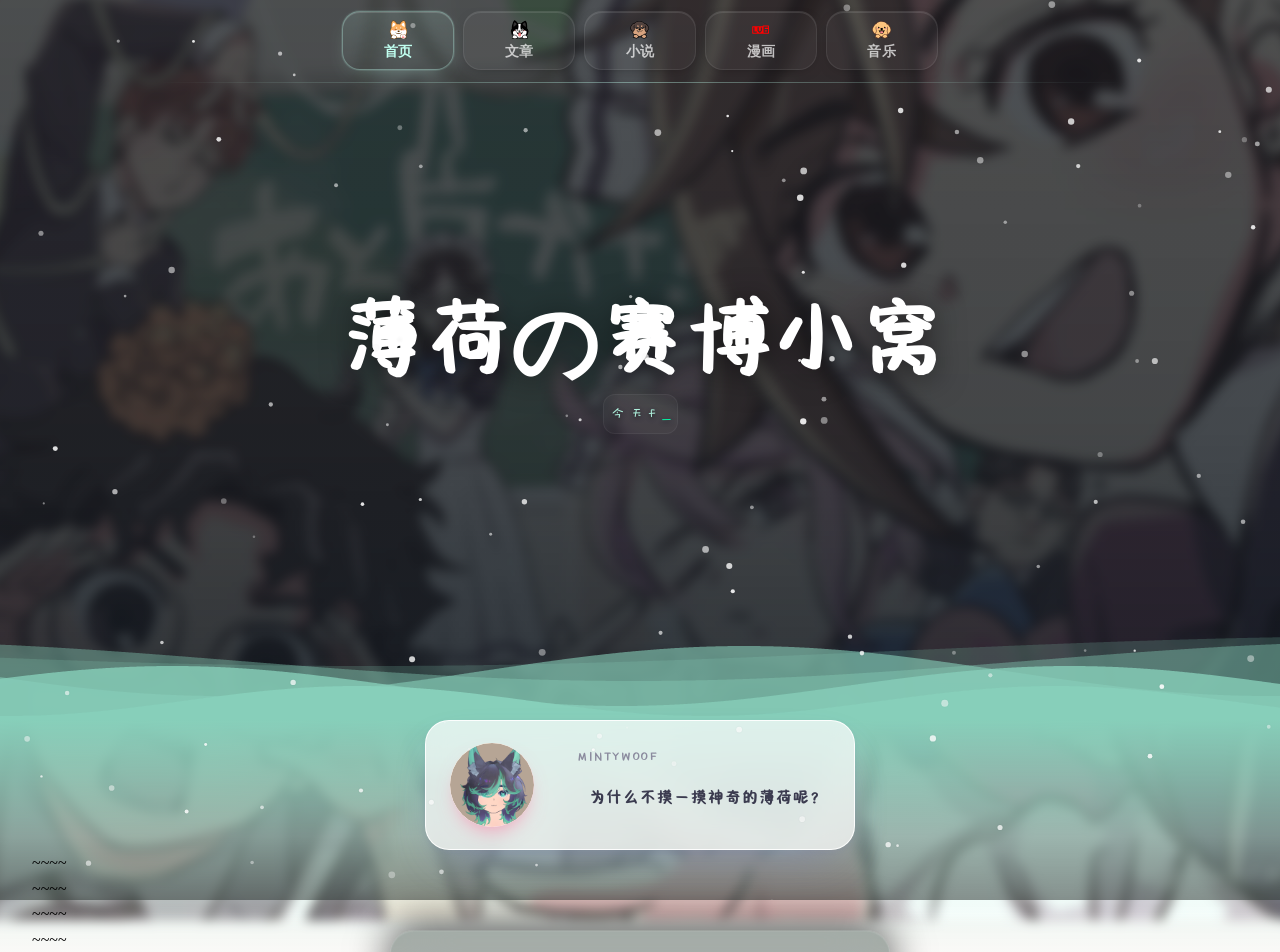
==== commit 7fb0dad4: "Add files via upload" ====
--- a/index.html
+++ b/index.html
@@ -10,6 +10,7 @@
     <link rel="stylesheet" href="CSS/02.css">
     <link rel="stylesheet" href="CSS/music.css">
     <link rel="stylesheet" href="CSS/home.css">
+    <link rel="stylesheet" href="CSS/zsg.css">
     <link rel="stylesheet" href="Iconfont/Iconfont1/iconfont.css">
     <link rel="stylesheet" href="Iconfont/Iconfont2/iconfont.css">
     <style>
@@ -144,7 +145,7 @@
                             <div class="card-r5t8y" id="card" role="button" tabindex="0">
                                 <div class="avatar-r5t8y" id="avatar" aria-hidden="true">
                                     🐕
-                                    <img class="avatar-img-r5t8y" id="avatarImg" alt=""/>
+                                    <img class="avatar-img-r5t8y" id="avatarImg" alt="" />
                                 </div>
                                 <div class="content-r5t8y">
                                     <p class="name-r5t8y">MINTYWOOF</p>
@@ -330,118 +331,31 @@
                         </div>
                     </section>
                     <div class="cmall">
-                        <!-- 超自然武装当哒当 -->
-                        <div class="momokarun">
-                            <div class="momo">
-                                <img class="manhua" src="Images/mokarun.jpg" alt="Momokarun">
-                                <div>
-                                    <p>《超自然武装当哒当》作者：龍幸伸</p>
-                                    <p>你们两个就不能好好的搞纯爱吗！！！！</p>
-                                </div>
-                            </div>
-                            <div class="okarun">
-                                <div class="toc-header" onclick="toggleToc(this)">
-                                    <span class="toc-title">
-                                        <svg class="icon" aria-hidden="true">
-                                            <use xlink:href="#icon-xigua"></use>
-                                        </svg>目录</span>
-                                    <span class="toc-arrow">▼</span>
-                                </div>
-                                <ul class="toc-list" style="display: none;">
-
-                                    <li>
-                                        <img class="toc-thumb" src="Images/juan1.png" alt="第1话封面">
-                                        <a href="Comic/DANDADAN/juan1.html" target="_blank">
-                                            <svg class="icon" aria-hidden="true">
-                                                <use xlink:href="#icon-huahua"></use>
-                                            </svg></span>
-                                        </a>
-                                        <div class="okamomo">
-                                            <h2>第一卷</h2>
-                                            <p>第一话 那就是恋爱的开始</p>
-                                            <p>第二话 那是外星人吧</p>
-                                            <p>第三话 老太婆和老太婆杠上了</p>
-                                            <p>第四话 去上厕所吧</p>
-                                            <p>第五话 揍飞高速婆婆吧</p>
-                                        </div>
-                                    </li>
-                            </div>
-                        </div>
-                        <!-- 风起苍岚 -->
-                        <div class="momokarun">
-                            <div class="momo">
-                                <img class="manhua"
-                                    src="https://comic01-10i3bxv3bn.maozi.io//FengQiCangLan/1-101/1-3/02.jpg" alt="封面">
-                                <div>
-                                    <p>《风起苍岚》作画：松鼠200/编剧：古轩</p>
-                                    <p>2013年八月开始连载</p>
-                                    <p>至今仍未完结，恐怖如斯</p>
-                                </div>
-                            </div>
-                            <div class="okarun">
-                                <div class="toc-header" onclick="toggleToc(this)">
-                                    <span class="toc-title">
-                                        <svg class="icon" aria-hidden="true">
-                                            <use xlink:href="#icon-xigua"></use>
-                                        </svg>目录</span>
-                                    <span class="toc-arrow">▼</span>
-                                </div>
-                                <ul class="toc-list" style="display: none;">
-
-                                    <li>
-                                        <img class="hua"
-                                            src="https://comic01-10i3bxv3bn.maozi.io//FengQiCangLan/1-101/4-6/02.jpg"
-                                            alt="第1话封面">
-                                        <a href="Comic/FengQiCangLan/1-101.html" target="_blank">
-                                            <svg class="icon" aria-hidden="true">
-                                                <use xlink:href="#icon-huahua"></use>
-                                            </svg></span>
-                                        </a>
-                                        <div class="okamomo">
-                                            <h2>第1-101话</h2>
-                                        </div>
-                                    </li>
-                            </div>
-                        </div>
-                        <!-- 死亡笔记 -->
-                        <div class="momokarun">
-                            <div class="momo">
-                                <img class="manhua" src="https://deathnote-10k3bxv3bn.maozi.io/juan01/01.jpg"
-                                    alt="Momokarun">
-                                <div>
-                                    <p>《死亡笔记》作画：小畑健/编剧：大场鸫</p>
-                                    <p>l到底叫啥</p>
-                                </div>
-                            </div>
-                            <div class="okarun">
-                                <div class="toc-header" onclick="toggleToc(this)">
-                                    <span class="toc-title">
-                                        <svg class="icon" aria-hidden="true">
-                                            <use xlink:href="#icon-xigua"></use>
-                                        </svg>目录</span>
-                                    <span class="toc-arrow">▼</span>
-                                </div>
-                                <ul class="toc-list" style="display: none;">
-
-                                    <li>
-                                        <img class="toc-thumb" src="https://deathnote-10k3bxv3bn.maozi.io/juan01/05.jpg"
-                                            alt="第1话封面">
-                                        <a href="Comic/DeathNote/juan1.html" target="_blank">
-                                            <svg class="icon" aria-hidden="true">
-                                                <use xlink:href="#icon-huahua"></use>
-                                            </svg></span>
-                                        </a>
-                                        <div class="okamomo">
-                                            <h2>第一卷</h2>
-                                            <p>第一话 无聊</p>
-                                            <p>第二话 L</p>
-                                            <p>第三话 家人</p>
-                                            <p>第四话 电流</p>
-                                            <p>第五话 眼球</p>
-                                            <p>第六话 操作</p>
-                                            <p>第七话 目标</p>
-                                        </div>
-                                    </li>
+                        <div class="zhangui-a">
+                            <!-- 3D 展示区 -->
+                            <div class="c3d-wrapper-z7k2p" id="c3dWrapper-z7k2p">
+                                <div class="c3d-stage-z7k2p" id="c3dStage-z7k2p">
+                                    <div class="c3d-scene-z7k2p"></div>
+                                </div>
+                            </div>
+
+                            <!-- 详情弹窗 -->
+                            <div class="c3d-modal-z7k2p" id="c3dModal-z7k2p">
+                                <div class="c3d-modal-box-z7k2p">
+                                    <button class="c3d-modal-close-z7k2p" id="c3dModalClose-z7k2p">×</button>
+                                    <div class="c3d-modal-cover-z7k2p">
+                                        <img id="c3dModalImg-z7k2p" src="" alt="">
+                                    </div>
+                                    <div class="c3d-modal-info-z7k2p">
+                                        <h2 class="c3d-modal-title-z7k2p" id="c3dModalTitle-z7k2p"></h2>
+                                        <p class="c3d-modal-author-z7k2p" id="c3dModalAuthor-z7k2p"></p>
+                                        <p class="c3d-modal-desc-z7k2p" id="c3dModalDesc-z7k2p"></p>
+                                        <div class="c3d-modal-tags-z7k2p" id="c3dModalTags-z7k2p"></div>
+
+                                        <!-- 多链接按钮组容器 -->
+                                        <div class="c3d-modal-links-container-z7k2p" id="c3dModalLinks-z7k2p"></div>
+                                    </div>
+                                </div>
                             </div>
                         </div>
                     </div>
@@ -555,12 +469,6 @@
         function goLink(encoded) {
             window.open(atob(encoded), "_blank");
         }
-        function toggleToc(header) {
-            const list = header.nextElementSibling;
-            const isOpen = list.style.display !== 'none';
-            list.style.display = isOpen ? 'none' : 'block';
-            header.classList.toggle('open', !isOpen);
-        }
         // 把这部分加到你的全局 JS 里
         let lastScrollY = window.scrollY;
         const nav = document.querySelector('.nav');
@@ -589,6 +497,7 @@
 <script src="JS/music.js"></script>
 <script src="JS/page-bg.js"></script>
 <script src="JS/shijianzhou.js"></script>
+<script src="JS/zsg.js"></script>
 <script src="Iconfont/Iconfont1/iconfont.js"></script>
 <script src="Iconfont/Iconfont2/iconfont.js"></script>
 
--- a/CSS/01.css
+++ b/CSS/01.css
@@ -711,74 +711,3 @@
         opacity: 0;
     }
 }
-
-.collapsible-toc {
-    border: 1px solid #e0e0e0;
-    border-radius: 8px;
-    background: #fff;
-    max-width: 480px;
-    font-family: system-ui, -apple-system, sans-serif;
-}
-
-.toc-header {
-    display: flex;
-    justify-content: space-between;
-    align-items: center;
-    padding: 10px 14px;
-    cursor: pointer;
-    user-select: none;
-    background: none;
-    border-radius: 20px;
-    font-weight: bold;
-    color: #b9b9b9;
-    font-family: "speak2";
-}
-
-
-.toc-arrow {
-    transition: transform 0.2s ease;
-    font-size: 12px;
-    color: #888;
-}
-
-/* 展开时箭头旋转（由 JS 切换类名） */
-.toc-header.open .toc-arrow {
-    transform: rotate(180deg);
-}
-
-.toc-list {
-    list-style: none;
-    margin: 0;
-    padding: 6px 0;
-    max-height: 420px;
-    overflow-y: auto;
-}
-
-.toc-list li a {
-    display: flex;
-    align-items: center;
-    gap: 10px;
-    padding: 8px 14px;
-    text-decoration: none;
-    color: #333;
-    transition: background 0.15s;
-}
-
-
-/* 目录项缩略图 */
-.toc-thumb {
-    width: 200px;
-    object-fit: cover;
-    border-radius: 6px;
-    border: 1px solid #ddd;
-    flex-shrink: 0;
-    background: #f0f0f0;
-}
-
-.toc-text {
-    font-size: 14px;
-    line-height: 1.3;
-    overflow: hidden;
-    text-overflow: ellipsis;
-    white-space: nowrap;
-}
--- a/CSS/02.css
+++ b/CSS/02.css
@@ -120,33 +120,6 @@
     font-style: normal;
 }
 
-.momokarun {
-    background-color: #97eccc38;
-    backdrop-filter: blur(8px);
-    border: 2px solid #ffffff8a;
-    box-shadow: 0 0 8px 3px #bbeeda3d;
-    border-radius: 20px;
-    max-width: 800px;
-    margin-top: 30px;
-    margin-left: 30px;
-}
-
-.momo {
-    display: flex;
-    font-family: "speak";
-    font-size: 1.5rem;
-    padding: 30px;
-    color: rgb(243, 255, 251);
-}
-.okamomo {
-    color: aliceblue;
-    font-family: "speak2";
-    font-size: 1.2rem;
-}
-.hua {
-    width: 100px;
-    border-radius: 20px;
-}
 .syall {
     background-image: linear-gradient(to bottom,
     #87cfba,
@@ -173,10 +146,12 @@
 .cmall {
     background-image: linear-gradient(to bottom,
     #1f5e40,
-    #4c7e6677,
-    #1f5e4000
-    );
-    padding: 5rem 2rem 7rem;
+    #00000077,
+    #00000056
+    ), url(https://music01-3bxv3bn.maozi.io/wallpaper/13.jpg);
+    background-size: cover;
+    background-position: center;
+    background-repeat: no-repeat;
 }
 @media (max-width: 640px) {
     .momo {
--- a/CSS/zsg.css
+++ b/CSS/zsg.css
@@ -0,0 +1,379 @@
+.zhangui-a {
+    margin: 0;
+    height: 100vh;
+    display: flex;
+    align-items: center;
+    justify-content: center;
+}
+
+/* ================= 3D 展示组件样式 ================= */
+
+.c3d-wrapper-z7k2p {
+    position: relative;
+    width: min(1200px, 96vw);
+    height: 560px;
+    overflow: hidden;
+    border-radius: 18px;
+    user-select: none;
+    -webkit-user-select: none;
+    touch-action: none;
+}
+
+.c3d-stage-z7k2p {
+    position: absolute;
+    inset: 0;
+    perspective: 1000px;
+    perspective-origin: 50% 45%;
+}
+
+.c3d-scene-z7k2p {
+    position: absolute;
+    inset: 0;
+    transform-style: preserve-3d;
+}
+
+/* 单张卡片 */
+.c3d-card-z7k2p {
+    position: absolute;
+    left: 50%;
+    top: 50%;
+    width: 210px;
+    height: 340px;
+    margin-left: -105px;
+    margin-top: -170px;
+    transform-style: preserve-3d;
+    will-change: transform, opacity;
+    cursor: pointer;
+    /* 整张卡片可点击 */
+}
+
+.c3d-inner-z7k2p {
+    width: 100%;
+    height: 100%;
+    display: flex;
+    flex-direction: column;
+    border-radius: 12px;
+    overflow: hidden;
+    /* background: #1a1f2800; */
+    box-shadow:
+        0 16px 30px rgba(0, 0, 0, .6),
+        inset 0 0 0 1px rgba(255, 255, 255, .08);
+    transition: transform .35s cubic-bezier(.22, .8, .3, 1),
+        box-shadow .35s ease;
+}
+
+.c3d-card-z7k2p:hover .c3d-inner-z7k2p {
+    transform: translateZ(50px);
+    box-shadow:
+        0 26px 50px rgba(0, 0, 0, .8),
+        inset 0 0 0 1px rgba(255, 255, 255, .2);
+}
+
+/* 居中卡片的高亮（金框）效果 */
+.c3d-inner-z7k2p.is-center-z7k2p {
+    box-shadow:
+        0 0 0 3px #00ffd5b6,
+        0 24px 50px rgba(0, 0, 0, 0.8),
+        inset 0 0 0 1px rgba(255, 255, 255, .2) !important;
+}
+
+.c3d-cover-z7k2p {
+    flex: 1;
+    min-height: 0;
+    background: #11151c;
+    overflow: hidden;
+}
+
+.c3d-cover-z7k2p img {
+    display: block;
+    width: 100%;
+    height: 100%;
+    object-fit: cover;
+    transition: transform .5s ease;
+    pointer-events: none;
+    /* 让点击事件穿透到父级卡片 */
+}
+
+.c3d-info-z7k2p {
+    flex: none;
+    padding: 10px 12px 12px;
+    background: linear-gradient(180deg, #1c253385 0%, #aaffe662 100%);
+    position: relative;
+    z-index: 2;
+    pointer-events: none;
+    /* 让点击事件穿透到父级卡片 */
+}
+
+.c3d-title-z7k2p {
+    font-size: 15px;
+    font-weight: 600;
+    line-height: 1.3;
+    color: #f2f5fa;
+    white-space: nowrap;
+    overflow: hidden;
+    text-overflow: ellipsis;
+}
+
+.c3d-author-z7k2p {
+    margin-top: 4px;
+    font-size: 12px;
+    line-height: 1.2;
+    color: #8b95a6;
+    white-space: nowrap;
+    overflow: hidden;
+    text-overflow: ellipsis;
+}
+
+/* 查看详情按钮（现在纯粹是视觉提示，点击卡片任何位置都可以） */
+.c3d-detail-btn-z7k2p {
+    margin-top: 8px;
+    display: inline-block;
+    padding: 4px 10px;
+    font-size: 11px;
+    color: #fff;
+    background: rgba(255, 255, 255, 0.15);
+    border-radius: 12px;
+    text-align: center;
+    transition: background 0.2s;
+}
+
+.c3d-card-z7k2p:hover .c3d-detail-btn-z7k2p {
+    background: rgba(255, 255, 255, 0.3);
+}
+
+/* ================= 手机端竖向排列适配 ================= */
+@media (max-width: 767px) {
+    .c3d-wrapper-z7k2p {
+        width: 100vw;
+        height: 100vh;
+        border-radius: 0;
+    }
+
+    .c3d-stage-z7k2p {
+        perspective: 750px;
+        perspective-origin: 50% 50%;
+    }
+
+    .c3d-card-z7k2p {
+        width: 240px;
+        height: 155px;
+        margin-left: -120px;
+        margin-top: -77.5px;
+    }
+
+    .c3d-inner-z7k2p {
+        position: relative;
+        border-radius: 10px;
+    }
+
+    .c3d-cover-z7k2p {
+        position: absolute;
+        inset: 0;
+    }
+
+    .c3d-info-z7k2p {
+        position: absolute;
+        bottom: 0;
+        left: 0;
+        right: 0;
+        background: linear-gradient(0deg, rgba(0, 0, 0, 0.85) 0%, rgba(0, 0, 0, 0) 100%);
+        padding: 30px 12px 10px;
+        display: flex;
+        justify-content: space-between;
+        align-items: flex-end;
+    }
+
+    .c3d-title-z7k2p {
+        font-size: 14px;
+        color: #fff;
+        text-shadow: 0 1px 4px rgba(0, 0, 0, 0.8);
+    }
+
+    .c3d-author-z7k2p {
+        font-size: 10px;
+        color: #ccc;
+        margin-top: 2px;
+        text-shadow: 0 1px 2px rgba(0, 0, 0, 0.8);
+    }
+
+    .c3d-detail-btn-z7k2p {
+        margin-top: 0;
+        padding: 4px 10px;
+        font-size: 11px;
+        background: rgba(255, 255, 255, 0.25);
+        backdrop-filter: blur(5px);
+        border: 1px solid rgba(255, 255, 255, 0.3);
+    }
+}
+
+/* ================= 弹窗组件样式 ================= */
+.c3d-modal-z7k2p {
+    position: fixed;
+    inset: 0;
+    background: rgba(0, 0, 0, 0.75);
+    backdrop-filter: blur(5px);
+    display: flex;
+    align-items: center;
+    justify-content: center;
+    z-index: 9999;
+    opacity: 0;
+    visibility: hidden;
+    transition: opacity 0.3s ease, visibility 0.3s ease;
+    padding: 20px;
+}
+
+.c3d-modal-z7k2p.active {
+    opacity: 1;
+    visibility: visible;
+}
+
+.c3d-modal-box-z7k2p {
+    position: relative;
+    width: min(720px, 100%);
+    max-height: 85vh;
+    background: #88c9bb2f;
+    border-radius: 16px;
+    overflow: hidden;
+    box-shadow: 0 24px 60px rgba(0, 0, 0, 0.8), inset 0 0 0 1px rgba(255, 255, 255, 0.1);
+    transform: translateY(20px) scale(0.95);
+    transition: transform 0.35s cubic-bezier(0.22, 0.8, 0.3, 1);
+    display: flex;
+    flex-direction: column;
+}
+
+.c3d-modal-z7k2p.active .c3d-modal-box-z7k2p {
+    transform: translateY(0) scale(1);
+}
+
+@media (min-width: 640px) {
+    .c3d-modal-box-z7k2p {
+        flex-direction: row;
+    }
+}
+
+.c3d-modal-cover-z7k2p {
+    width: 100%;
+    aspect-ratio: 3 / 4;
+    max-height: 40vh;
+    background: #11151c;
+    flex-shrink: 0;
+}
+
+@media (min-width: 640px) {
+    .c3d-modal-cover-z7k2p {
+        width: 42%;
+        max-height: none;
+    }
+}
+
+.c3d-modal-cover-z7k2p img {
+    width: 100%;
+    height: 100%;
+    object-fit: cover;
+}
+
+.c3d-modal-info-z7k2p {
+    padding: 28px;
+    display: flex;
+    flex-direction: column;
+    overflow-y: auto;
+}
+
+.c3d-modal-title-z7k2p {
+    margin: 0 0 8px;
+    font-size: 24px;
+    color: #fff;
+}
+
+.c3d-modal-author-z7k2p {
+    margin: 0 0 16px;
+    font-size: 13px;
+    color: #9ba5b5;
+}
+
+.c3d-modal-desc-z7k2p {
+    margin: 0 0 20px;
+    font-size: 14px;
+    line-height: 1.7;
+    color: #c5ccd8;
+}
+
+.c3d-modal-tags-z7k2p {
+    display: flex;
+    gap: 8px;
+    flex-wrap: wrap;
+    margin-bottom: 24px;
+}
+
+.c3d-tag-z7k2p {
+    padding: 4px 12px;
+    background: rgba(255, 255, 255, 0.08);
+    border-radius: 20px;
+    font-size: 12px;
+    color: #8ab4f8;
+}
+
+/* ================= 多链接按钮组样式 ================= */
+.c3d-modal-links-container-z7k2p {
+    margin-top: auto;
+    display: flex;
+    flex-wrap: wrap;
+    gap: 10px;
+    padding-top: 10px;
+}
+
+.c3d-modal-link-z7k2p {
+    display: inline-flex;
+    align-items: center;
+    justify-content: center;
+    padding: 10px 16px;
+    background: #11614d;
+    color: #fff;
+    text-decoration: none;
+    border-radius: 8px;
+    font-size: 14px;
+    font-weight: 500;
+    text-align: center;
+    transition: background 0.2s;
+    flex: 1;
+    /* 让按钮均分宽度 */
+    min-width: 120px;
+    /* 防止太窄 */
+    white-space: nowrap;
+}
+
+.c3d-modal-link-z7k2p:hover {
+    background: #1e44e0;
+}
+
+/* 如果只有一个链接，给它加上特定的主题色 */
+.c3d-modal-link-z7k2p:only-child {
+    background: #ff9900;
+}
+
+.c3d-modal-link-z7k2p:only-child:hover {
+    background: #e68a00;
+}
+
+.c3d-modal-close-z7k2p {
+    position: absolute;
+    top: 12px;
+    right: 12px;
+    width: 32px;
+    height: 32px;
+    border-radius: 50%;
+    background: rgba(255, 255, 255, 0.226);
+    border: none;
+    color: #fff;
+    font-size: 20px;
+    line-height: 32px;
+    text-align: center;
+    cursor: pointer;
+    backdrop-filter: blur(4px);
+    transition: background 0.2s;
+    z-index: 10;
+}
+
+.c3d-modal-close-z7k2p:hover {
+    background: rgba(255, 255, 255, 0.2);
+}
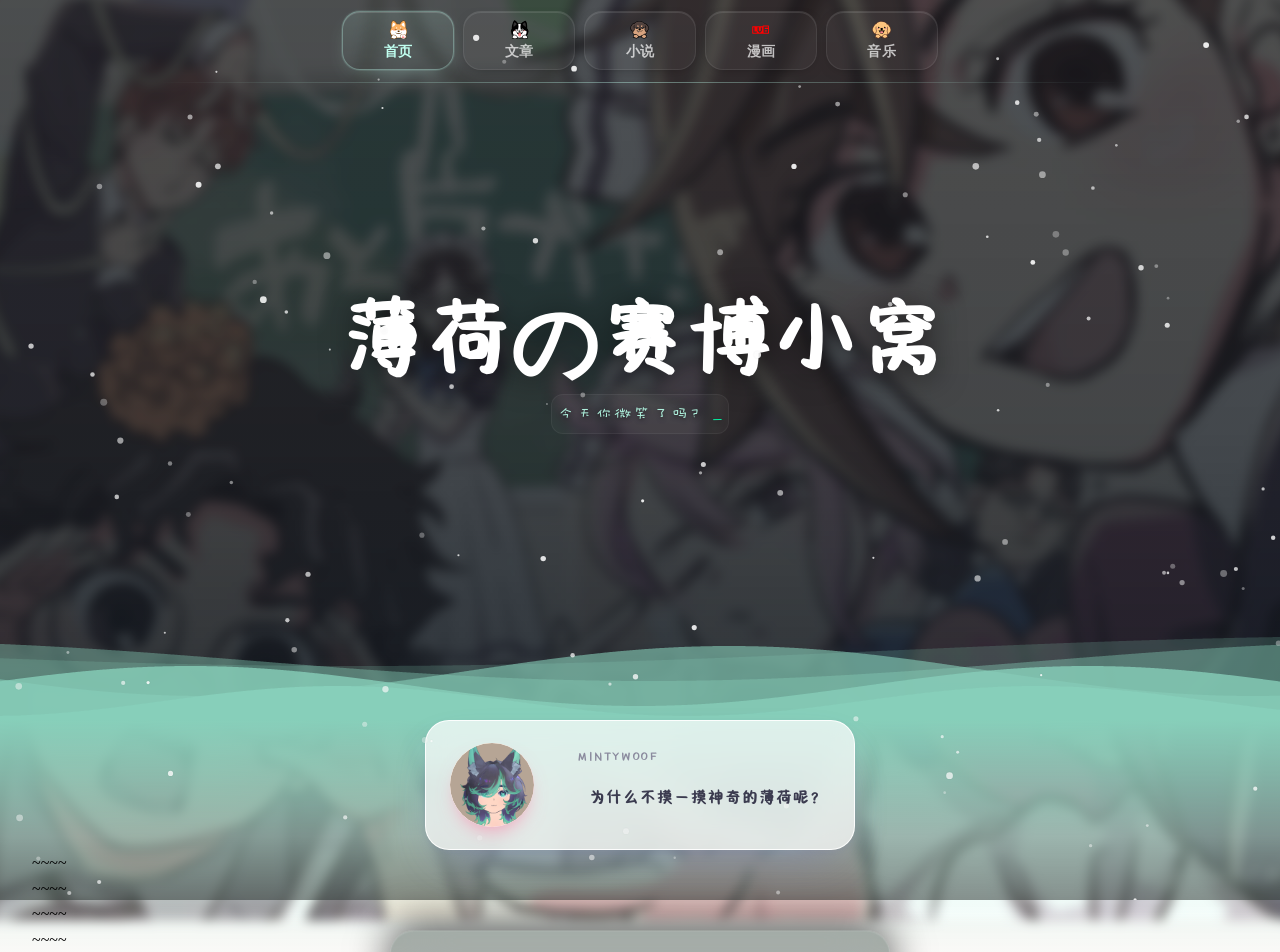
==== commit 498821c6: "Add files via upload" ====
--- a/index.html
+++ b/index.html
@@ -11,6 +11,7 @@
     <link rel="stylesheet" href="CSS/music.css">
     <link rel="stylesheet" href="CSS/home.css">
     <link rel="stylesheet" href="CSS/zsg.css">
+    <link rel="stylesheet" href="CSS/shujia.css">
     <link rel="stylesheet" href="Iconfont/Iconfont1/iconfont.css">
     <link rel="stylesheet" href="Iconfont/Iconfont2/iconfont.css">
     <style>
@@ -207,119 +208,78 @@
                 <div id="page-xiaoshuo" class="page xiaoshuo">
                     <section class="hero"></section>
                     <div class="xsall">
-                        <div id="dialog">
-                            <div class="box">
-                                <p class="anhao" style="margin:0 0 12px">请输入暗号：</p>
-                                <input id="code" placeholder="暗号" autocomplete="off"
-                                    style="-webkit-text-security: disc;">
-                                <div id="err"></div>
-                                <div class="row">
-                                    <button id="cancel">取消</button>
-                                    <button id="ok" class="primary">确定</button>
-                                </div>
-                            </div>
-                        </div>
-                        <div id="egg" class="caidan">
-                            <div class="jingyu">
-                                <h2>🐳 彩蛋达成！</h2>
-                                <p>你找到了一条迷路的胖鲸鱼，它决定把这段话送给你：</p>
-                                <p><em>"数据是海洋，算力是潮汐，而好奇心是唯一的渔网"</em></p>
-                            </div>
-                            <div class="bga0">
-                                <div class="bga1">
-                                    <div>
-                                        <img class="hututu" src="Images/bg1.png" alt="">
-                                    </div>
-                                    <div class="bga2">
-                                        <p>晋江bg文</p>
-                                        <p>《穿书女配不想死》——作者：酸奶蛋糕</p>
-                                        <a href="javascript:void(0)"
-                                            onclick="goLink('eGlhb3NodW8vY3NucGJ4cy9jc25wYnhzLmh0bWw=')">
-                                            <svg class="icon" aria-hidden="true">
-                                                <use xlink:href="#icon-luxiangdai"></use>
-                                            </svg>
-                                        </a>
-                                        <div class="bga3">
-                                            <p>简介</p>
-                                            <p>苏余熬夜看完了一本百万字的霸总类小说，然后猝死了，再然后穿成了里头假冒女主的恶毒继妹。</p>
-                                            <p>苏余掰着手指头算了下女主还有几天会携带龙凤胎霸气回国，立马开启疯狂甩男主模式。</p>
-                                            <p>结果，原本对她不上心的男主脑残般的死活不同意分手，眼见着女主已经到了机场。</p>
-                                            <p>苏余求生欲旺盛，一个电话打到男主家，吼道：“我是霍启女朋友，你们必须给我个名分，不然……不然……”</p>
-                                            <p>“不然怎样？”电话里，一个低沉冷冽的声音响起。</p>
-                                            <p>苏余：“？？？”</p>
-                                            <p>你哪位？</p>
-                                            <p>“一个亿，离开我弟。”</p>
-                                            <p>苏余：“好咧！！！！”</p>
-                                            <p>霍秦：“……”</p>
-                                            <p>十分钟后，苏余战战兢兢的看着手机银行短信，含泪再次打电话，她哭了：“哥，你弟给我转了两个亿，不让我跟他分手。”</p>
-                                            <p>“哥，救命！”</p>
-                                            <p>霍秦：“……”</p>
-                                            <p>“哥，你说话啊，哥！”</p>
-                                            <p>“哥！”</p>
-                                            <p>良久良久，霍秦才吐出几个字：“我不是你哥……”</p>
-                                            <p>霍秦这辈子最大的困惑就是，苏余到底是怎么成他媳妇的。</p>
-                                            <p>本文排雷：沙雕文，女主不太聪明，就是个小憨憨，介意的误入。</p>
+                        <!-- ===== 薄荷书架 开始（后缀 k8v3n） ===== -->
+                        <section class="mint-novel-k8v3n" id="mint-novel-k8v3n">
+                            <div class="mint-head-k8v3n">
+                                <h2 class="mint-title-k8v3n">一个普通的书架</h2>
+                                <p class="mint-sub-k8v3n">似乎没什么特别的？</p>
+                            </div>
+
+                            <div class="mint-filters-k8v3n" id="mint-filters-k8v3n" role="tablist" aria-label="小说标签筛选">
+                                <button class="mint-chip-k8v3n is-on-k8v3n" data-tag="全部" type="button">全部</button>
+                                <button class="mint-chip-k8v3n" data-tag="晋江" type="button">晋江</button>
+                                <button class="mint-chip-k8v3n" data-tag="百合" type="button">百合</button>
+                                <button class="mint-chip-k8v3n" data-tag="已完结" type="button">已完结</button>
+                            </div>
+
+                            <div class="mint-shelf-wrap-k8v3n">
+                                <div class="mint-shelf-k8v3n" id="mint-shelf-k8v3n">
+                                    <!-- 书脊由 JS 渲染 -->
+                                </div>
+                                <div class="mint-shelf-line-k8v3n" aria-hidden="true"></div>
+
+                                <button class="mint-egg-trigger-k8v3n" id="mint-egg-trigger-k8v3n" title="摸一摸胖鲸鱼？">
+                                    <svg class="icon" aria-hidden="true">
+                                        <use xlink:href="#icon-biqiushou"></use>
+                                    </svg>
+                                </button>
+                            </div>
+
+                            <!-- 抽出的书页 -->
+                            <div class="mint-detail-k8v3n" id="mint-detail-k8v3n">
+                                <div class="mint-detail-inner-k8v3n">
+                                    <div class="mint-page-k8v3n mint-page-l-k8v3n">
+                                        <div class="mint-page-top-k8v3n">
+                                            <h3 class="mint-book-title-k8v3n" id="mint-book-title-k8v3n"></h3>
+                                            <span class="mint-book-status-k8v3n" id="mint-book-status-k8v3n"></span>
                                         </div>
-                                    </div>
-                                </div>
-                            </div>
-                        </div>
-                        <!-- 变成动物 -->
-                        <div class="baihea0">
-                            <div class="baihea1">
-                                <div>
-                                    <img class="hututu" src="Images/baihe1.jpg" alt="封面">
-                                </div>
-                                <div class="biahea2">
-                                    <p>推荐一本纯兽百合文~出自晋江文学城</p>
-                                    <p>《变成动物后和大猫猫恋爱啦》</p>
-                                    <p>作者：一勺蓝</p>
-                                    <a href="xiaoshuo/bcdwh/bcdwhhdmmtlal.html" target="_blank">
-                                        <svg class="icon" aria-hidden="true">
-                                            <use xlink:href="#icon-luxiangdai"></use>
-                                        </svg>
-                                    </a>
-                                    <p>上面有个图案耶~我点一下看看</p>
-                                </div>
-                            </div>
-                            <div class="baihea3">
-                                <p>简介</p>
-                                <p>【世界一：非洲狮，已完结】</p>
-                                <p>【世界二：东北虎，已完结】</p>
-                                <p>【世界三：狼青犬，已完结】</p>
-                                <p>【世界四：白头海雕，已完结】</p>
-                                <p>【世界五：虎鲸，已完结】</p>
-                                <p>【世界六：雪豹，已完结】</p>
-                                <p>随喜上一秒还在看幼狮打滚卖萌，下一秒就穿成了其中一员。</p>
-                                <p>新妈妈正和别的狮子舔毛，随喜呆呆坐着看视线里的一群黄色毛绒绒，背后突然来了袭击，不知道哪个姐妹兄弟扑过来对着她嗷嗷咬。</p>
-                                <p>随喜：给我整哪儿来了？</p>
-                                <p>自此她过上了每天追着野牛斑马屁股啃，和平头哥比胆气，和狒狒比嗓门的日子。</p>
-                                <p>不过好在随喜运气不错，有一个好闺蜜，嘿嘿。</p>
-                                <p>闺蜜不仅长得好，还很能打，天上飞的水里游的它都能抓到，还动不动就给随喜舔毛。</p>
-                                <p>随喜：幸福！</p>
-                                <p>可到了繁衍期，闺蜜却不喜欢隔壁流浪雄狮，偏偏对她翘起尾巴。</p>
-                                <p>随喜：……不是，怎么办啊？她虽然喜欢女的，但狮子也太超过了吧……</p>
-                                <p>眼看着好闺蜜从意气风发变得蔫头蔫脑，连最爱的斑马都不吃了，随喜焦躁地转了三百个圈，成功磨平一圈草后，咬咬牙，决定献祭自己的节操。</p>
-                                <p>一次，就一次，她就被缠上了。</p>
-                                <p>随喜：这合理吗？你不要过来啊！</p>
-                                <p>【雪豹】</p>
-                                <p>捡到一只雪豹幼崽，含辛茹苦养大了，它却有了非分之想，怎么这么巧，它也是异瞳，和好闺蜜一模一样。</p>
-                                <p>随喜：我是你养母啊！这是不是涉及到一点禁忌问题……</p>
-                                <p>【白头海雕】</p>
-                                <p>好闺蜜真能干啊，窝居然搭得这么漂亮，她俩不能生蛋，要不要捡别鸟的蛋孵一下呢？</p>
-                                <p>【虎鲸】</p>
-                                <p>终于能聊天了！嘿嘿嘿</p>
-                                <p>阅读须知</p>
-                                <p>1.主角一直是动物不会变人，快穿1v1</p>
-                                <p>2.内含0％专业知识，纯瞎编非科普写实向，背景完全架空的，全文都是胡诌的甜甜恋爱文</p>
-                            </div>
-                        </div>
-                        <!-- 彩蛋按钮 -->
-                        <span id="whale" title="?">
-                            <svg class="icon" aria-hidden="true">
-                                <use xlink:href="#icon-sousuo"></use>
-                            </svg>
-                        </span>
+                                        <p class="mint-book-author-k8v3n" id="mint-book-author-k8v3n"></p>
+                                        <div class="mint-book-tags-k8v3n" id="mint-book-tags-k8v3n"></div>
+                                        <p class="mint-book-intro-k8v3n" id="mint-book-intro-k8v3n"></p>
+                                    </div>
+                                    <div class="mint-page-k8v3n mint-page-r-k8v3n">
+                                        <p class="mint-book-rec-k8v3n" id="mint-book-rec-k8v3n"></p>
+                                        <div class="mint-page-actions-k8v3n">
+                                            <a class="mint-book-link-k8v3n" id="mint-book-link-k8v3n" href="#"
+                                                target="_blank" rel="noopener">去读
+                                                <svg class="icon" aria-hidden="true">
+                                                    <use xlink:href="#icon-notebook"></use>
+                                                </svg></a>
+                                            <button class="mint-book-close-k8v3n" id="mint-book-close-k8v3n"
+                                                type="button">放回书架</button>
+                                        </div>
+                                    </div>
+                                </div>
+                            </div>
+
+                            <!-- 隐藏的暗号弹窗 -->
+                            <div class="mint-modal-k8v3n" id="mint-modal-k8v3n">
+                                <div class="mint-modal-box-k8v3n">
+                                    <h4 class="mint-modal-title-k8v3n">验证暗号</h4>
+                                    <p class="mint-modal-desc-k8v3n">你发现了不该存在的东西……</p>
+                                    <input class="mint-egg-input-k8v3n" id="mint-egg-input-k8v3n" type="text"
+                                        autocomplete="off" spellcheck="false" placeholder="请输入暗号">
+                                    <p class="mint-egg-msg-k8v3n" id="mint-egg-msg-k8v3n" aria-live="polite"></p>
+                                    <div class="mint-modal-actions-k8v3n">
+                                        <button class="mint-btn-cancel-k8v3n" id="mint-btn-cancel-k8v3n"
+                                            type="button">取消</button>
+                                        <button class="mint-btn-confirm-k8v3n" id="mint-egg-btn-k8v3n"
+                                            type="button">确认</button>
+                                    </div>
+                                </div>
+                            </div>
+                        </section>
+                        <!-- ===== 薄荷书架 结束 ===== -->
                     </div>
                 </div>
 
@@ -498,6 +458,7 @@
 <script src="JS/page-bg.js"></script>
 <script src="JS/shijianzhou.js"></script>
 <script src="JS/zsg.js"></script>
+<script src="JS/shujia.js"></script>
 <script src="Iconfont/Iconfont1/iconfont.js"></script>
 <script src="Iconfont/Iconfont2/iconfont.js"></script>
 
--- a/CSS/01.css
+++ b/CSS/01.css
@@ -575,139 +575,3 @@
     padding: 0;
 }
 
-
-/* 隐藏内容 */
-/* 角落的小鲸鱼，半透明，鼠标移上去才明显 */
-#whale {
-    position: fixed;
-    right: 16px;
-    bottom: 16px;
-    font-size: 28px;
-    opacity: .25;
-    cursor: pointer;
-    user-select: none;
-    transition: opacity .2s, transform .1s;
-}
-
-#whale:hover {
-    opacity: .6;
-}
-
-#whale:active {
-    transform: scale(.85);
-}
-
-/* 暗号弹窗 */
-#dialog {
-    position: fixed;
-    inset: 0;
-    display: none;
-    align-items: center;
-    justify-content: center;
-    background: rgba(0, 0, 0, .35);
-    backdrop-filter: blur(2px);
-    z-index: 10;
-}
-
-#dialog.open {
-    display: flex;
-}
-
-#dialog .box {
-    background: #00000057;
-    backdrop-filter: blur(4px), brightness(1.2);
-    box-shadow: 0 0 10px 3px #ffffff34;
-    padding: 24px;
-    border-radius: 14px;
-    width: min(360px, 90vw);
-    /* box-shadow: 0 10px 40px rgba(0, 0, 0, .25); */
-    animation: pop .25s ease;
-}
-
-@keyframes pop {
-    from {
-        transform: scale(.9);
-        opacity: 0
-    }
-}
-
-#dialog input {
-    width: 100%;
-    box-sizing: border-box;
-    padding: 10px 12px;
-    border: 1px solid #ddd;
-    border-radius: 8px;
-    font-size: 15px;
-    font-family: "speak";
-    background-color: #ffffffab;
-}
-
-#dialog .row {
-    display: flex;
-    gap: 8px;
-    margin-top: 12px;
-}
-
-#dialog button {
-    flex: 1;
-    padding: 10px;
-    border: 0;
-    border-radius: 8px;
-    font-size: 15px;
-    cursor: pointer;
-    background: #ffffff7e;
-    font-family: "speak";
-}
-
-#dialog p {
-    color: #ffffff;
-    font-family: "speak";
-}
-
-#dialog button.primary {
-    background: #4a7dff91;
-    color: #fff;
-}
-
-#err {
-    color: #d33;
-    font-size: 13px;
-    margin-top: 8px;
-    min-height: 18px;
-}
-
-/* 彩蛋内容 */
-#egg {
-    display: none;
-    margin-top: 2rem;
-}
-
-#egg.show {
-    display: flex;
-    flex-direction: column;
-    animation: fadeUp .6s ease;
-}
-
-@keyframes fadeUp {
-    from {
-        opacity: 0;
-        transform: translateY(16px)
-    }
-}
-
-/* 撒花 */
-.confetti {
-    position: fixed;
-    top: -20px;
-    font-size: 20px;
-    animation: fall linear forwards;
-    pointer-events: none;
-    z-index: 20;
-}
-
-@keyframes fall {
-    to {
-        transform: translateY(105vh) rotate(540deg);
-        opacity: 0;
-    }
-}
--- a/CSS/zsg.css
+++ b/CSS/zsg.css
@@ -1,5 +1,4 @@
 .zhangui-a {
-    margin: 0;
     height: 100vh;
     display: flex;
     align-items: center;
@@ -17,6 +16,7 @@
     user-select: none;
     -webkit-user-select: none;
     touch-action: none;
+    margin: 3.5rem;
 }
 
 .c3d-stage-z7k2p {
--- a/CSS/shujia.css
+++ b/CSS/shujia.css
@@ -0,0 +1,824 @@
+.mint-novel-k8v3n {
+    --mint-k8v3n-ink: #e0e8eb;
+    --mint-k8v3n-mint: #a8e6cf;
+    --mint-k8v3n-mint-soft: rgba(168, 230, 207, 0.2);
+    --mint-k8v3n-cream: #1e2a38;
+    --mint-k8v3n-line: rgba(255, 255, 255, .15);
+    --mint-k8v3n-shadow: 0 15px 35px rgba(0, 0, 0, .4);
+    max-width: 960px;
+    margin: 0 auto;
+    padding: 32px 20px 48px;
+    color: var(--mint-k8v3n-ink);
+    font-family: system-ui, -apple-system, "PingFang SC", "Microsoft YaHei", sans-serif;
+    box-sizing: border-box;
+}
+
+.mint-novel-k8v3n *,
+.mint-novel-k8v3n *::before,
+.mint-novel-k8v3n *::after {
+    box-sizing: border-box;
+}
+
+/* 标题与筛选 */
+.mint-title-k8v3n {
+    margin: 0 0 6px;
+    font-size: 24px;
+    color: var(--mint-k8v3n-mint);
+    letter-spacing: 1px;
+}
+
+.mint-sub-k8v3n {
+    margin: 0;
+    font-size: 13px;
+    opacity: .6;
+}
+
+.mint-filters-k8v3n {
+    display: flex;
+    flex-wrap: wrap;
+    gap: 8px;
+    margin: 18px 0 26px;
+}
+
+.mint-chip-k8v3n {
+    appearance: none;
+    border: 1px solid rgba(255, 255, 255, .2);
+    background: rgba(255, 255, 255, .05);
+    color: var(--mint-k8v3n-ink);
+    font: inherit;
+    font-size: 12px;
+    padding: 6px 14px;
+    border-radius: 999px;
+    cursor: pointer;
+    transition: all .2s;
+}
+
+.mint-chip-k8v3n:hover {
+    background: rgba(255, 255, 255, .15);
+}
+
+.mint-chip-k8v3n.is-on-k8v3n {
+    background: var(--mint-k8v3n-mint);
+    border-color: transparent;
+    color: #1a1a1a;
+    font-weight: 600;
+}
+
+/* ========================================= */
+/* 书架展柜：背板 + 层板 */
+/* ========================================= */
+.mint-shelf-wrap-k8v3n {
+    position: relative;
+    margin-bottom: 24px;
+    padding: 22px 14px 0;
+    border-radius: 12px;
+    background: #0f151d;
+    box-shadow:
+        inset 0 0 0 1px rgba(255, 255, 255, .06),
+        0 24px 44px -22px rgba(0, 0, 0, .95);
+    overflow: hidden;
+    isolation: isolate;
+}
+
+/* 背板：四边内阴影，做出被掏空的纵深 */
+.mint-shelf-wrap-k8v3n::before {
+    content: '';
+    position: absolute;
+    inset: 0 0 18px;
+    border-radius: 12px 12px 0 0;
+    background:
+        repeating-linear-gradient(90deg,
+            rgba(255, 255, 255, .02) 0 2px,
+            rgba(0, 0, 0, .03) 2px 4px,
+            transparent 4px 9px),
+        linear-gradient(180deg, #202c3a 0%, #18212d 52%, #131b25 100%);
+    box-shadow:
+        inset 0 24px 36px -24px rgba(0, 0, 0, .95),
+        inset 0 -18px 26px -20px rgba(0, 0, 0, .85),
+        inset 34px 0 50px -36px rgba(0, 0, 0, .95),
+        inset -34px 0 50px -36px rgba(0, 0, 0, .95);
+    z-index: 0;
+}
+
+/* 层板：上表面受光 + 下沿背光 + 向下投影 */
+.mint-shelf-wrap-k8v3n::after {
+    content: '';
+    position: absolute;
+    left: 0;
+    right: 0;
+    bottom: 0;
+    height: 18px;
+    border-radius: 0 0 12px 12px;
+    background: linear-gradient(180deg,
+            #5a6b80 0%,
+            #435364 7%,
+            #2f3d4c 34%,
+            #212c3a 68%,
+            #161e29 100%);
+    box-shadow:
+        inset 0 1px 0 rgba(255, 255, 255, .38),
+        inset 0 -2px 0 rgba(0, 0, 0, .55),
+        0 -14px 24px -12px rgba(0, 0, 0, .95);
+    z-index: 1;
+}
+
+.mint-shelf-line-k8v3n {
+    display: none !important;
+}
+
+/* 滚动容器 */
+.mint-shelf-k8v3n {
+    position: relative;
+    z-index: 2;
+    display: flex;
+    align-items: flex-end;
+    gap: 0;
+    /* 修改这里：底部留出 18px 的空间，让书本踩在层板上 */
+    padding: 26px 24px 18px;
+    overflow-x: auto;
+    overflow-y: hidden;
+    scroll-behavior: smooth;
+    perspective: 1400px;
+    perspective-origin: 50% 64%;
+
+    /* 两侧羽化遮罩 */
+    -webkit-mask-image: linear-gradient(to right,
+            transparent 0%,
+            black 48px,
+            black calc(100% - 48px),
+            transparent 100%);
+    mask-image: linear-gradient(to right,
+            transparent 0%,
+            black 48px,
+            black calc(100% - 48px),
+            transparent 100%);
+
+    /* 隐藏滚动条 */
+    -ms-overflow-style: none;
+    scrollbar-width: none;
+}
+
+.mint-shelf-k8v3n::-webkit-scrollbar {
+    display: none;
+}
+
+/* ========================================= */
+/* 书脊：柱面受光 + 自然厚度阴影 */
+/* ========================================= */
+.mint-spine-k8v3n {
+    --ry: -13deg;
+    --rz: 0deg;
+    --ink: #1a1a1a;
+
+    appearance: none;
+    position: relative;
+    flex: 0 0 auto;
+    width: 46px;
+    height: var(--spine-h, 200px);
+    margin: 0 6px 0 0;
+    /* 右边留出一点空间给阴影 */
+    padding: 15px 5px 12px;
+    display: flex;
+    flex-direction: column;
+    align-items: center;
+    justify-content: space-between;
+    border: 0;
+    border-radius: 3px 4px 4px 3px;
+    background-color: var(--spine-color, #dcedc1);
+    /* 左暗 → 中间亮 → 右暗，做出圆柱形书脊 */
+    background-image: linear-gradient(90deg,
+            rgba(0, 0, 0, .58) 0%,
+            rgba(0, 0, 0, .32) 8%,
+            rgba(255, 255, 255, .08) 20%,
+            rgba(255, 255, 255, .34) 40%,
+            rgba(255, 255, 255, .42) 50%,
+            rgba(255, 255, 255, .14) 66%,
+            rgba(0, 0, 0, .14) 84%,
+            rgba(0, 0, 0, .55) 100%);
+    color: var(--ink);
+    font: inherit;
+    text-align: center;
+    cursor: pointer;
+    transform-origin: 50% 100%;
+    transform: rotateY(var(--ry)) rotateZ(var(--rz));
+    transition: transform .45s cubic-bezier(.22, .9, .3, 1),
+        box-shadow .45s cubic-bezier(.22, .9, .3, 1);
+
+    /* 用多重阴影塑造自然的立体感，替代那个长条 */
+    box-shadow:
+        inset 0 1px 0 rgba(255, 255, 255, .30),
+        inset 0 -1px 0 rgba(0, 0, 0, .55),
+        inset -3px 0 5px rgba(0, 0, 0, 0.3),
+        /* 右侧内暗角 */
+        4px 4px 6px -2px rgba(0, 0, 0, 0.4),
+        /* 模拟右侧厚度投影 */
+        6px 10px 15px -6px rgba(0, 0, 0, 0.8);
+    /* 落在层板上的接触阴影 */
+    z-index: 2;
+}
+
+/* 书顶面：露出的书页截面 */
+/* 书顶面：带有真实透视的梯形书页截面 */
+.mint-spine-k8v3n::after {
+    content: '';
+    position: absolute;
+    left: 0px;
+    right: 2px;
+    /* 右侧留一点空隙，配合书脊右转的透视 */
+    top: -12px;
+    /* 因为倒下去了，需要把 top 调高一点 */
+    height: 14px;
+    /* 稍微加大高度，透视压缩后才够厚 */
+    border-radius: 2px 4px 0 0;
+    background: repeating-linear-gradient(90deg,
+            #fdf9ef 0 1px,
+            #e3d8bf 1px 2px,
+            #cabda1 2px 2.6px);
+
+    /* 核心：保留圆角和阴影，使用 3D 旋转制造梯形 */
+    transform-origin: bottom center;
+    /* 以底边为轴，和书脊连接 */
+    transform: perspective(100px) rotateX(55deg) rotateZ(-1deg);
+
+    box-shadow:
+        0 -2px 3px rgba(0, 0, 0, .30),
+        inset 0 1px 0 rgba(255, 255, 255, .9);
+}
+
+/* 书脊文字 */
+.mint-spine-k8v3n .mint-spine-title-k8v3n {
+    writing-mode: vertical-rl;
+    text-orientation: mixed;
+    font-size: 13px;
+    font-weight: 700;
+    letter-spacing: 1.5px;
+    line-height: 1.2;
+    max-height: 160px;
+    overflow: hidden;
+    text-overflow: ellipsis;
+    display: -webkit-box;
+    -webkit-box-orient: vertical;
+    margin-top: 4px;
+    text-shadow: 0 1px 1px rgba(0, 0, 0, .25);
+    pointer-events: none;
+}
+
+.mint-spine-k8v3n .mint-spine-author-k8v3n {
+    writing-mode: vertical-rl;
+    text-orientation: mixed;
+    font-size: 10px;
+    opacity: .62;
+    letter-spacing: .5px;
+    max-height: 52px;
+    overflow: hidden;
+    margin-bottom: 4px;
+    pointer-events: none;
+}
+
+/* ========================================= */
+/* 错落：宽度、高度、轻微倾斜 */
+/* ========================================= */
+.mint-spine-k8v3n:nth-child(6n+1) {
+    --rz: -.7deg;
+}
+
+.mint-spine-k8v3n:nth-child(6n+2) {
+    --rz: .9deg;
+}
+
+.mint-spine-k8v3n:nth-child(6n+3) {
+    --rz: -.35deg;
+}
+
+.mint-spine-k8v3n:nth-child(6n+4) {
+    --rz: 1.15deg;
+}
+
+.mint-spine-k8v3n:nth-child(6n+5) {
+    --rz: -.95deg;
+}
+
+.mint-spine-k8v3n:nth-child(6n+6) {
+    --rz: .4deg;
+}
+
+.mint-spine-k8v3n:nth-child(3n) {
+    width: 54px;
+    height: calc(var(--spine-h, 200px) + 12px);
+}
+
+.mint-spine-k8v3n:nth-child(4n) {
+    width: 40px;
+    height: calc(var(--spine-h, 200px) - 14px);
+}
+
+.mint-spine-k8v3n:nth-child(7n) {
+    height: calc(var(--spine-h, 200px) + 6px);
+}
+
+/* ========================================= */
+/* 悬停：转正 + 抽出 */
+/* ========================================= */
+.mint-spine-k8v3n:hover,
+.mint-spine-k8v3n:focus-visible {
+    transform: rotateY(-2deg) translateY(-18px) rotateZ(0deg);
+    box-shadow:
+        inset 0 1px 0 rgba(255, 255, 255, .40),
+        inset 0 -1px 0 rgba(0, 0, 0, .55),
+        inset -3px 0 5px rgba(0, 0, 0, 0.3),
+        4px 4px 6px -2px rgba(0, 0, 0, 0.4),
+        0 26px 36px -16px rgba(0, 0, 0, .95),
+        0 0 26px rgba(168, 230, 207, .32);
+    z-index: 30;
+    outline: none;
+}
+
+.mint-spine-k8v3n.is-active-k8v3n {
+    transform: rotateY(0deg) translateY(-22px) rotateZ(0deg);
+    box-shadow:
+        inset 0 1px 0 rgba(255, 255, 255, .45),
+        inset 0 -1px 0 rgba(0, 0, 0, .55),
+        inset -3px 0 5px rgba(0, 0, 0, 0.3),
+        4px 4px 6px -2px rgba(0, 0, 0, 0.4),
+        0 30px 42px -18px rgba(0, 0, 0, .95),
+        0 0 32px rgba(168, 230, 207, .55);
+    z-index: 40;
+}
+
+/* ========================================= */
+/* 封面图支持（保留柱面光影） */
+/* ========================================= */
+.mint-spine-k8v3n.has-cover-k8v3n {
+    background-image:
+        linear-gradient(90deg,
+            rgba(0, 0, 0, .62) 0%,
+            rgba(0, 0, 0, .36) 9%,
+            rgba(255, 255, 255, .06) 22%,
+            rgba(255, 255, 255, .22) 42%,
+            rgba(255, 255, 255, .26) 50%,
+            rgba(255, 255, 255, .06) 64%,
+            rgba(0, 0, 0, .12) 82%,
+            rgba(0, 0, 0, .55) 100%),
+        var(--cover, none);
+    background-size: 100% 100%, cover;
+    background-position: center, center;
+    background-repeat: no-repeat, no-repeat;
+}
+
+.mint-spine-k8v3n.has-cover-k8v3n .mint-spine-title-k8v3n,
+.mint-spine-k8v3n.has-cover-k8v3n .mint-spine-author-k8v3n {
+    color: #ffffff;
+    text-shadow: 0 1px 3px rgba(0, 0, 0, .85);
+}
+
+/* ========================================= */
+/* 详情面板（保持原样） */
+/* ========================================= */
+.mint-detail-k8v3n {
+    max-height: 0;
+    opacity: 0;
+    overflow: hidden;
+    margin-top: 0;
+    transition: max-height .5s ease, opacity .35s ease, margin-top .5s ease;
+}
+
+.mint-detail-k8v3n.is-open-k8v3n {
+    max-height: 800px;
+    opacity: 1;
+    margin-top: 20px;
+}
+
+.mint-detail-inner-k8v3n {
+    display: grid;
+    grid-template-columns: 1fr 1fr;
+    background: var(--mint-k8v3n-cream);
+    border: 1px solid var(--mint-k8v3n-line);
+    border-radius: 12px;
+    box-shadow: var(--mint-k8v3n-shadow);
+    overflow: hidden;
+    color: #cfd8dc;
+}
+
+.mint-page-k8v3n {
+    padding: 28px;
+    min-height: 220px;
+}
+
+.mint-page-l-k8v3n {
+    border-right: 1px dashed rgba(255, 255, 255, .1);
+    background: linear-gradient(90deg, rgba(168, 230, 207, .05), transparent 60%);
+}
+
+.mint-page-r-k8v3n {
+    display: flex;
+    flex-direction: column;
+    justify-content: space-between;
+    background: linear-gradient(270deg, rgba(168, 230, 207, .05), transparent 60%);
+}
+
+.mint-page-top-k8v3n {
+    display: flex;
+    align-items: baseline;
+    gap: 10px;
+    flex-wrap: wrap;
+}
+
+.mint-book-title-k8v3n {
+    margin: 0;
+    font-size: 20px;
+    color: #fff;
+    letter-spacing: .5px;
+}
+
+.mint-book-status-k8v3n {
+    font-size: 11px;
+    padding: 2px 8px;
+    border-radius: 999px;
+    background: var(--mint-k8v3n-mint-soft);
+    color: var(--mint-k8v3n-mint);
+}
+
+.mint-book-author-k8v3n {
+    margin: 8px 0 16px;
+    font-size: 13px;
+    opacity: .5;
+}
+
+.mint-book-tags-k8v3n {
+    display: flex;
+    flex-wrap: wrap;
+    gap: 8px;
+    margin-bottom: 16px;
+}
+
+.mint-book-tags-k8v3n span {
+    font-size: 11px;
+    padding: 3px 10px;
+    border-radius: 999px;
+    border: 1px solid var(--mint-k8v3n-line);
+    opacity: .7;
+}
+
+.mint-book-intro-k8v3n {
+    margin: 0;
+    font-size: 0.9rem;
+    line-height: 1.8;
+    opacity: .8;
+    font-family: 'speak';
+    text-indent: 2em;
+}
+
+.mint-book-rec-k8v3n {
+    margin: 0 0 20px;
+    font-size: 13px;
+    line-height: 1.8;
+    padding: 16px;
+    border-radius: 8px;
+    background: rgba(168, 230, 207, .08);
+    border-left: 3px solid var(--mint-k8v3n-mint);
+    color: #a8e6cf;
+}
+
+.mint-page-actions-k8v3n {
+    display: flex;
+    align-items: center;
+    gap: 12px;
+    flex-wrap: wrap;
+}
+
+.mint-book-link-k8v3n {
+    font-size: 13px;
+    color: var(--mint-k8v3n-mint);
+    text-decoration: none;
+    font-weight: 600;
+    border-bottom: 1px solid currentColor;
+}
+
+.mint-book-close-k8v3n {
+    appearance: none;
+    margin-left: auto;
+    border: 1px solid var(--mint-k8v3n-line);
+    background: rgba(255, 255, 255, .05);
+    color: #fff;
+    font: inherit;
+    font-size: 12px;
+    padding: 6px 16px;
+    border-radius: 999px;
+    cursor: pointer;
+    transition: background .2s;
+}
+
+.mint-book-close-k8v3n:hover {
+    background: rgba(255, 255, 255, .15);
+}
+
+/* ========================================= */
+/* 彩蛋触发与弹窗（保持原样） */
+/* ========================================= */
+.mint-egg-trigger-k8v3n {
+    position: absolute;
+    right: 15px;
+    bottom: 21px;
+    width: 26px;
+    height: 26px;
+    padding: 0;
+    border: none;
+    background: transparent;
+    color: rgba(255, 255, 255, 0.14);
+    cursor: pointer;
+    z-index: 10;
+    transition: color .3s, transform .3s;
+}
+
+.mint-egg-trigger-k8v3n:hover {
+    color: rgba(255, 255, 255, 0.4);
+    transform: scale(1.1) rotate(-10deg);
+}
+
+.mint-egg-trigger-k8v3n:active {
+    transform: scale(0.9);
+}
+
+.mint-modal-k8v3n {
+    position: fixed;
+    inset: 0;
+    background: rgba(0, 0, 0, .7);
+    backdrop-filter: blur(4px);
+    display: flex;
+    align-items: center;
+    justify-content: center;
+    z-index: 9999;
+    opacity: 0;
+    pointer-events: none;
+    transition: opacity .3s;
+}
+
+.mint-modal-k8v3n.is-open-k8v3n {
+    opacity: 1;
+    pointer-events: auto;
+}
+
+.mint-modal-box-k8v3n {
+    background: #1e2a38;
+    border: 1px solid rgba(168, 230, 207, .3);
+    padding: 30px;
+    border-radius: 16px;
+    width: 90%;
+    max-width: 340px;
+    box-shadow: 0 20px 50px rgba(0, 0, 0, .5), inset 0 0 20px rgba(168, 230, 207, .1);
+    transform: translateY(20px);
+    transition: transform .3s;
+}
+
+.mint-modal-k8v3n.is-open-k8v3n .mint-modal-box-k8v3n {
+    transform: translateY(0);
+}
+
+.mint-modal-title-k8v3n {
+    margin: 0 0 8px;
+    font-size: 18px;
+    color: #fff;
+}
+
+.mint-modal-desc-k8v3n {
+    margin: 0 0 20px;
+    font-size: 12px;
+    color: var(--mint-k8v3n-mint);
+    opacity: .8;
+}
+
+.mint-egg-input-k8v3n {
+    width: 100%;
+    font: inherit;
+    font-size: 14px;
+    padding: 10px 14px;
+    border: 1px solid rgba(255, 255, 255, .2);
+    border-radius: 8px;
+    background: rgba(0, 0, 0, .3);
+    color: #fff;
+    outline: none;
+    transition: border .2s;
+}
+
+.mint-egg-input-k8v3n:focus {
+    border-color: var(--mint-k8v3n-mint);
+}
+
+.mint-egg-msg-k8v3n {
+    min-height: 1.4em;
+    margin: 10px 0 0;
+    font-size: 12px;
+    color: #ff7675;
+}
+
+.mint-egg-msg-k8v3n.is-good-k8v3n {
+    color: var(--mint-k8v3n-mint);
+}
+
+.mint-modal-actions-k8v3n {
+    display: flex;
+    justify-content: flex-end;
+    gap: 12px;
+    margin-top: 24px;
+}
+
+.mint-btn-cancel-k8v3n,
+.mint-btn-confirm-k8v3n {
+    appearance: none;
+    font: inherit;
+    font-size: 13px;
+    padding: 8px 18px;
+    border-radius: 8px;
+    cursor: pointer;
+    border: none;
+}
+
+.mint-btn-cancel-k8v3n {
+    background: transparent;
+    color: #fff;
+    opacity: .6;
+}
+
+.mint-btn-cancel-k8v3n:hover {
+    opacity: 1;
+}
+
+.mint-btn-confirm-k8v3n {
+    background: var(--mint-k8v3n-mint);
+    color: #1a1a1a;
+    font-weight: 600;
+}
+
+.mint-btn-confirm-k8v3n:hover {
+    background: #fff;
+}
+
+/* ========================================= */
+/* 响应式：手机端适配 */
+/* ========================================= */
+@media (max-width: 720px) {
+    .mint-novel-k8v3n {
+        padding: 24px 12px 36px;
+    }
+
+    .mint-shelf-wrap-k8v3n {
+        padding: 16px 8px 0;
+    }
+
+    /* 背板底部的让位距离 */
+    .mint-shelf-wrap-k8v3n::before {
+        inset: 0 0 14px;
+    }
+
+    /* 手机端层板变薄（14px） */
+    .mint-shelf-wrap-k8v3n::after {
+        height: 14px;
+    }
+
+    .mint-shelf-k8v3n {
+        /* 手机端底部 padding 改为 14px，刚好把书放在 14px 的层板上 */
+        padding: 20px 16px 14px;
+        /* 手机端屏幕窄，两侧羽化遮罩缩窄到 24px，避免遮挡太多书 */
+        -webkit-mask-image: linear-gradient(to right,
+                transparent 0%,
+                black 24px,
+                black calc(100% - 24px),
+                transparent 100%);
+        mask-image: linear-gradient(to right,
+                transparent 0%,
+                black 24px,
+                black calc(100% - 24px),
+                transparent 100%);
+    }
+
+    .mint-spine-k8v3n {
+        width: 34px;
+        margin-right: 4px;
+        padding: 10px 3px 8px;
+        border-radius: 2px 3px 3px 2px;
+        /* 手机端不需要太强的 3D 侧转，防止变形过度 */
+        --ry: -10deg;
+    }
+
+    /* 书顶截面在手机端缩小 */
+    .mint-spine-k8v3n::after {
+        top: -9px;
+        height: 10px;
+        transform: perspective(80px) rotateX(55deg) rotateZ(-1deg);
+    }
+
+    /* 书本宽窄交错 */
+    .mint-spine-k8v3n:nth-child(3n) {
+        width: 40px;
+    }
+
+    .mint-spine-k8v3n:nth-child(4n) {
+        width: 30px;
+    }
+
+    /* 缩小书脊文字 */
+    .mint-spine-k8v3n .mint-spine-title-k8v3n {
+        font-size: 11px;
+        letter-spacing: .5px;
+        margin-top: 2px;
+    }
+
+    .mint-spine-k8v3n .mint-spine-author-k8v3n {
+        font-size: 8px;
+        margin-bottom: 2px;
+    }
+
+    /* 详情面板变单列 */
+    .mint-detail-inner-k8v3n {
+        grid-template-columns: 1fr;
+    }
+
+    .mint-page-l-k8v3n {
+        border-right: none;
+        border-bottom: 1px dashed rgba(255, 255, 255, .1);
+    }
+
+    .mint-page-k8v3n {
+        padding: 20px;
+        min-height: 0;
+    }
+
+    .mint-egg-trigger-k8v3n {
+        bottom: 17px;
+    }
+
+    /* 手机上防止点击时触发两次缩放 */
+    .mint-spine-k8v3n:hover {
+        transform: rotateY(var(--ry)) rotateZ(var(--rz));
+        box-shadow: inherit;
+    }
+
+    /* 仅激活状态下抽出 */
+    .mint-spine-k8v3n.is-active-k8v3n {
+        transform: rotateY(0deg) translateY(-16px) rotateZ(0deg);
+        box-shadow:
+            inset 0 1px 0 rgba(255, 255, 255, .45),
+            inset 0 -1px 0 rgba(0, 0, 0, .55),
+            inset -3px 0 5px rgba(0, 0, 0, 0.3),
+            4px 4px 6px -2px rgba(0, 0, 0, 0.4),
+            0 26px 36px -16px rgba(0, 0, 0, .95),
+            0 0 26px rgba(168, 230, 207, .55);
+        z-index: 40;
+    }
+}
+
+
+/* ========================================= */
+/* 撒花特效 */
+/* ========================================= */
+.mint-confetti-k8v3n {
+    position: fixed;
+    width: 10px;
+    height: 10px;
+    background-color: #f00;
+    z-index: 10000;
+    pointer-events: none;
+    /* 防止遮挡点击 */
+    border-radius: 2px;
+    opacity: 1;
+    /* 使用 CSS 变量控制不同的动画轨迹 */
+    animation: mint-fall-k8v3n var(--fall-duration, 2.5s) cubic-bezier(0.25, 0.46, 0.45, 0.94) forwards;
+}
+
+/* 形状各异的纸片 */
+.mint-confetti-k8v3n:nth-child(2n) {
+    border-radius: 50%;
+}
+
+/* 圆形 */
+.mint-confetti-k8v3n:nth-child(3n) {
+    width: 6px;
+    height: 14px;
+    border-radius: 1px;
+}
+
+/* 长条形 */
+.mint-confetti-k8v3n:nth-child(4n) {
+    width: 8px;
+    height: 8px;
+    transform: rotate(45deg);
+}
+
+/* 菱形 */
+
+@keyframes mint-fall-k8v3n {
+    0% {
+        transform: translate(0, 0) rotate(0deg);
+        opacity: 1;
+    }
+
+    80% {
+        opacity: 1;
+    }
+
+    100% {
+        /* 最终落点由 JS 传入的变量决定 */
+        transform: translate(var(--tx, 0), var(--ty, 100vh)) rotate(var(--rot, 720deg));
+        opacity: 0;
+    }
+}
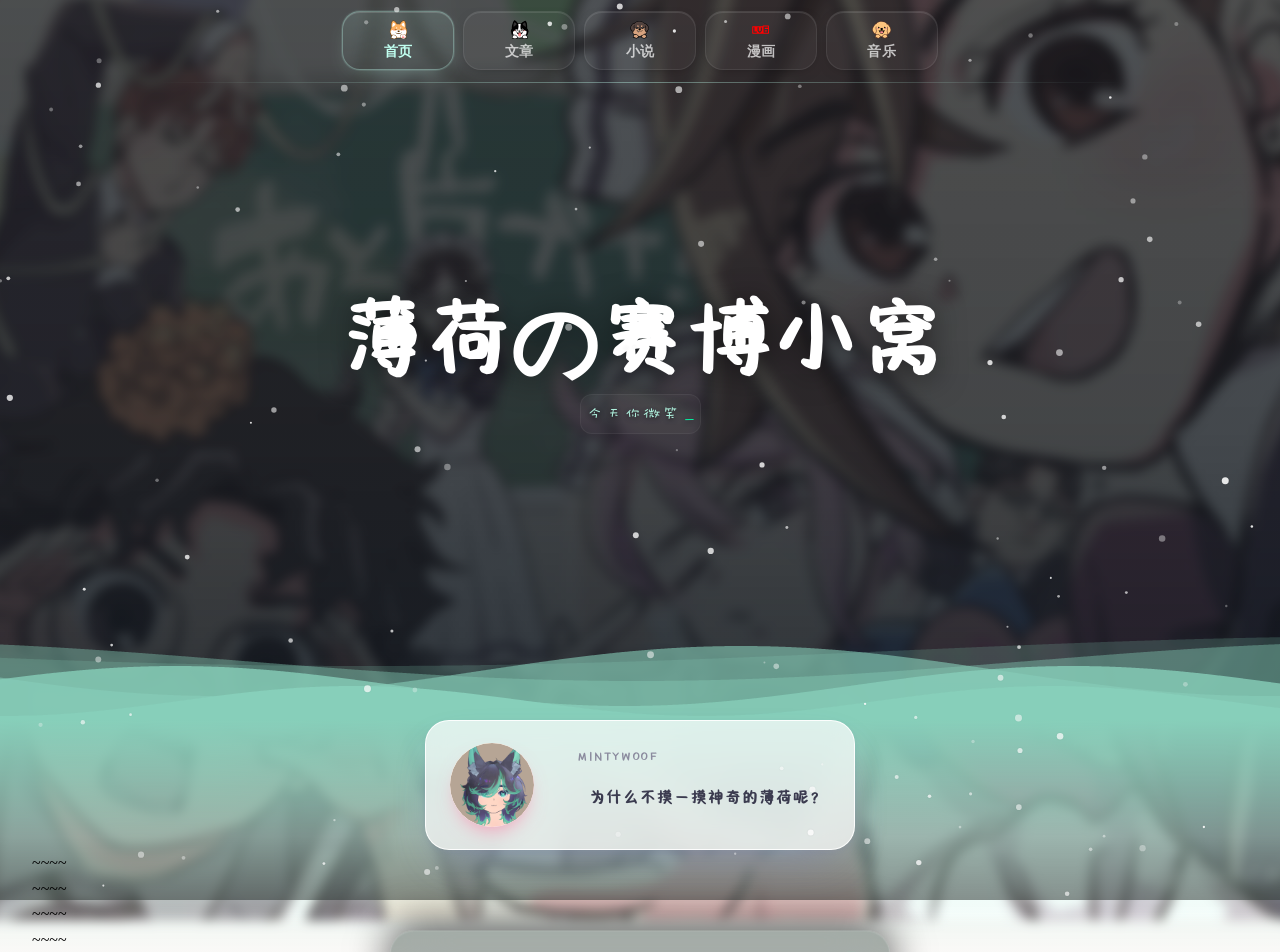
==== commit 713e784d: "Add files via upload" ====
--- a/index.html
+++ b/index.html
@@ -219,6 +219,7 @@
                                 <button class="mint-chip-k8v3n is-on-k8v3n" data-tag="全部" type="button">全部</button>
                                 <button class="mint-chip-k8v3n" data-tag="晋江" type="button">晋江</button>
                                 <button class="mint-chip-k8v3n" data-tag="百合" type="button">百合</button>
+                                <button class="mint-chip-k8v3n" data-tag="轻小说" type="button">轻小说</button>
                                 <button class="mint-chip-k8v3n" data-tag="已完结" type="button">已完结</button>
                             </div>
 
--- a/CSS/shujia.css
+++ b/CSS/shujia.css
@@ -407,6 +407,10 @@
 .mint-page-l-k8v3n {
     border-right: 1px dashed rgba(255, 255, 255, .1);
     background: linear-gradient(90deg, rgba(168, 230, 207, .05), transparent 60%);
+    /* 👇 新增：限制最大高度，超出时内部滚动 */
+    max-height: 360px; 
+    overflow-y: auto;
+    padding-right: 12px; /* 给滚动条留点位置 */
 }
 
 .mint-page-r-k8v3n {
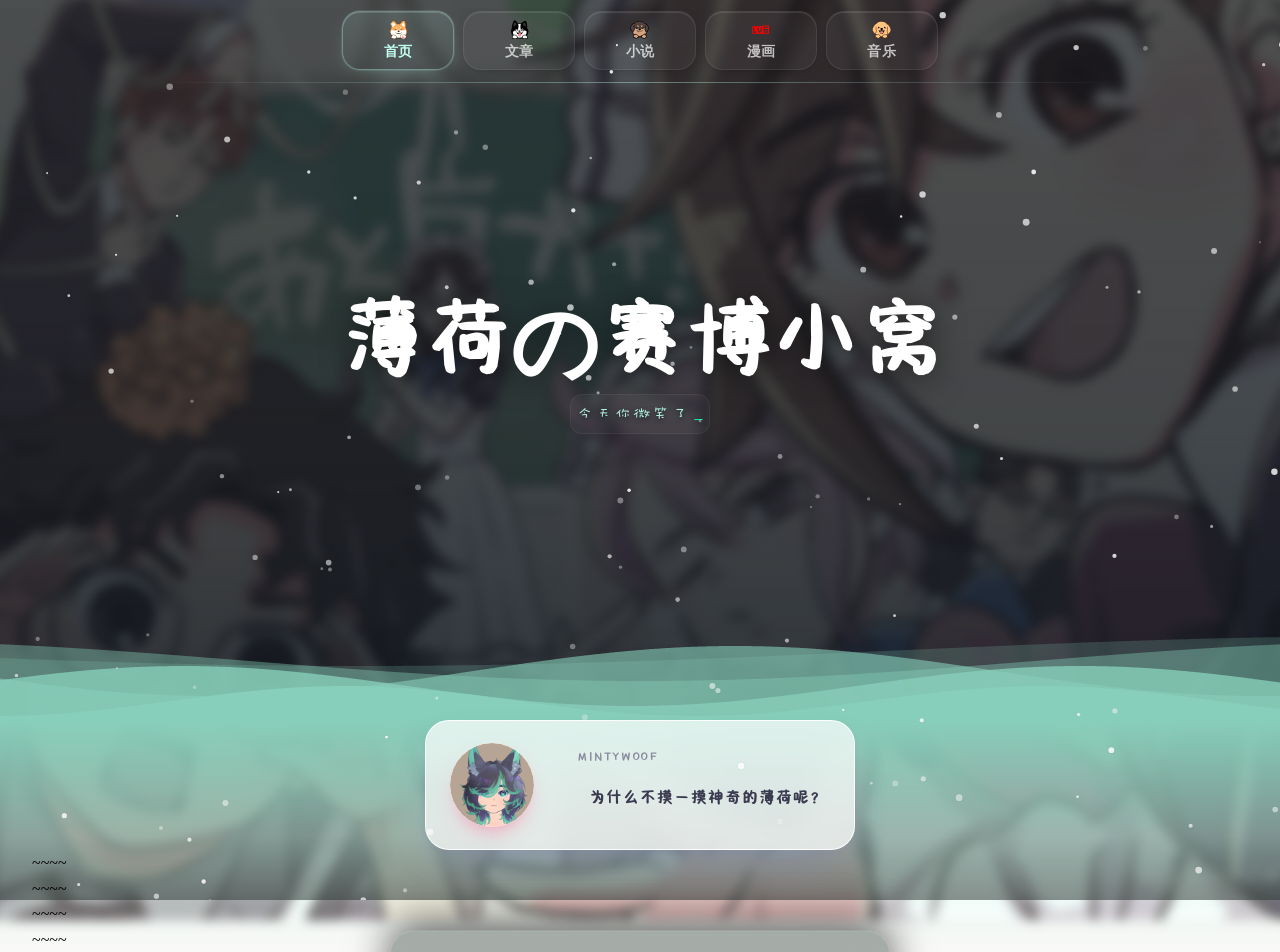
==== commit 07d5f1c1: "Add files via upload" ====
--- a/index.html
+++ b/index.html
@@ -5,7 +5,7 @@
     <meta charset="UTF-8">
     <meta name="viewport" content="width=device-width, initial-scale=1.0">
     <title>薄荷の赛博小窝</title>
-    <link rel="icon" href="Images/xiaogoushou.ico">
+    <link rel="icon" href="Images/tianyuanquan.ico">
     <link rel="stylesheet" href="CSS/01.css">
     <link rel="stylesheet" href="CSS/02.css">
     <link rel="stylesheet" href="CSS/music.css">
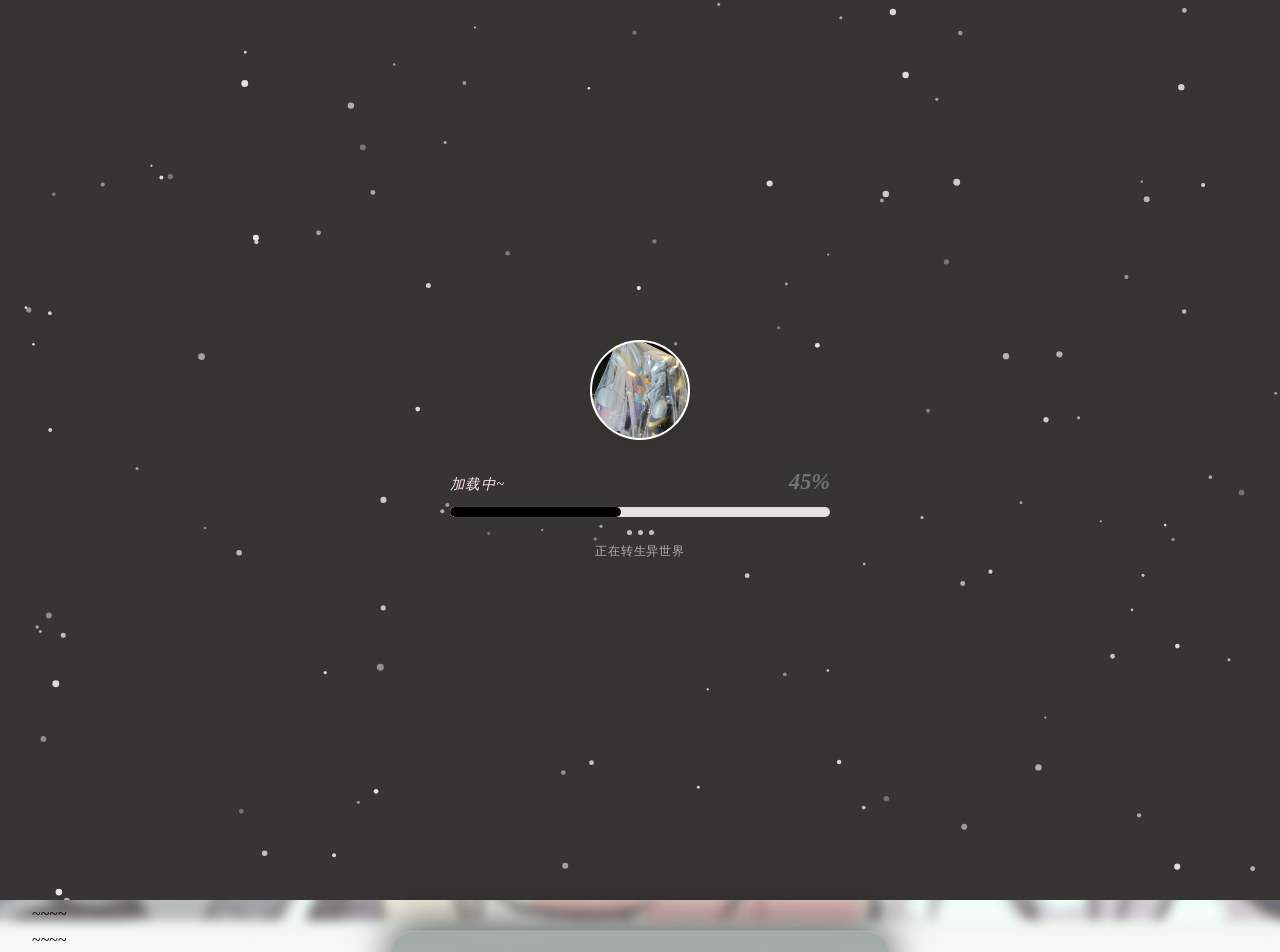
==== commit 06a05365: "Add files via upload" ====
--- a/index.html
+++ b/index.html
@@ -61,7 +61,7 @@
 
 <body>
     <!-- 加载动画 -->
-    <!-- <div class="loader-wrapper" id="loader">
+    <div class="loader-wrapper" id="loader">
         <div class="loader-container">
             <div class="loader-image-wrapper">
                 <img class="loader-image" id="loaderImage" src="Images/head.jpg" alt="图标">
@@ -82,7 +82,7 @@
                 <div class="loader-hint">正在转生异世界</div>
             </div>
         </div>
-    </div> -->
+    </div>
 
     <!-- 主体 -->
     <main class="blog-content" id="blogContent">
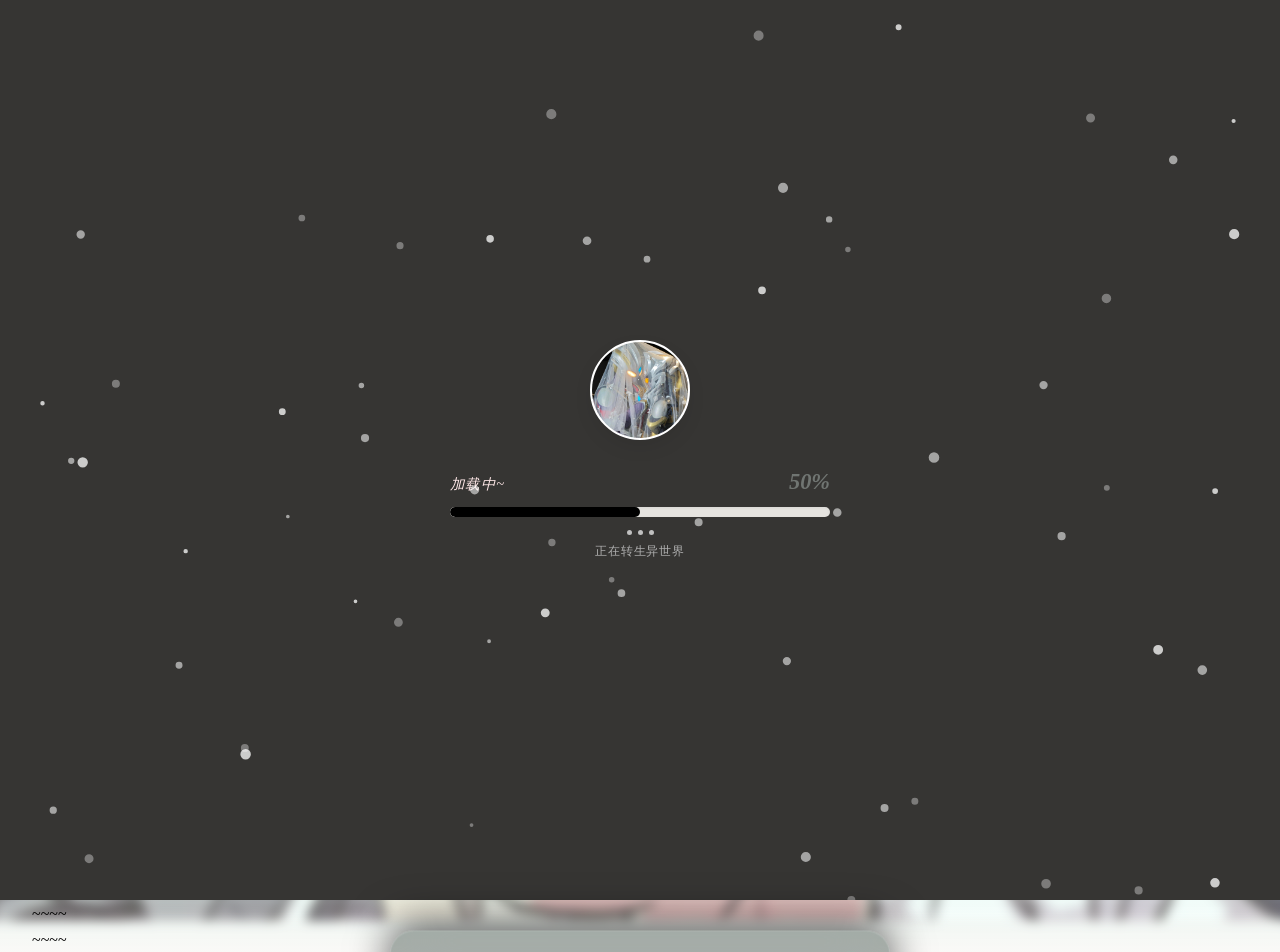
==== commit 0fc16923: "Add files via upload" ====
--- a/index.html
+++ b/index.html
@@ -17,6 +17,10 @@
     <style>
         /* 背景层样式 */
         .hero-bg-layer {
+            will-change: opacity;
+            transform: translateZ(0);
+            /* 强制独立合成层 */
+            backface-visibility: hidden;
             position: absolute;
             top: 0;
             left: 0;
--- a/CSS/shujia.css
+++ b/CSS/shujia.css
@@ -364,11 +364,11 @@
     background-position: center, center;
     background-repeat: no-repeat, no-repeat;
 }
-
+/* 书名颜色 */
 .mint-spine-k8v3n.has-cover-k8v3n .mint-spine-title-k8v3n,
 .mint-spine-k8v3n.has-cover-k8v3n .mint-spine-author-k8v3n {
-    color: #ffffff;
-    text-shadow: 0 1px 3px rgba(0, 0, 0, .85);
+    color: #000000;
+    text-shadow: 0 1px 3px rgba(99, 99, 99, 0.85);
 }
 
 /* ========================================= */
@@ -429,9 +429,10 @@
 
 .mint-book-title-k8v3n {
     margin: 0;
-    font-size: 20px;
+    font-size: 1.5rem;
     color: #fff;
     letter-spacing: .5px;
+    font-family: 'speak2';
 }
 
 .mint-book-status-k8v3n {
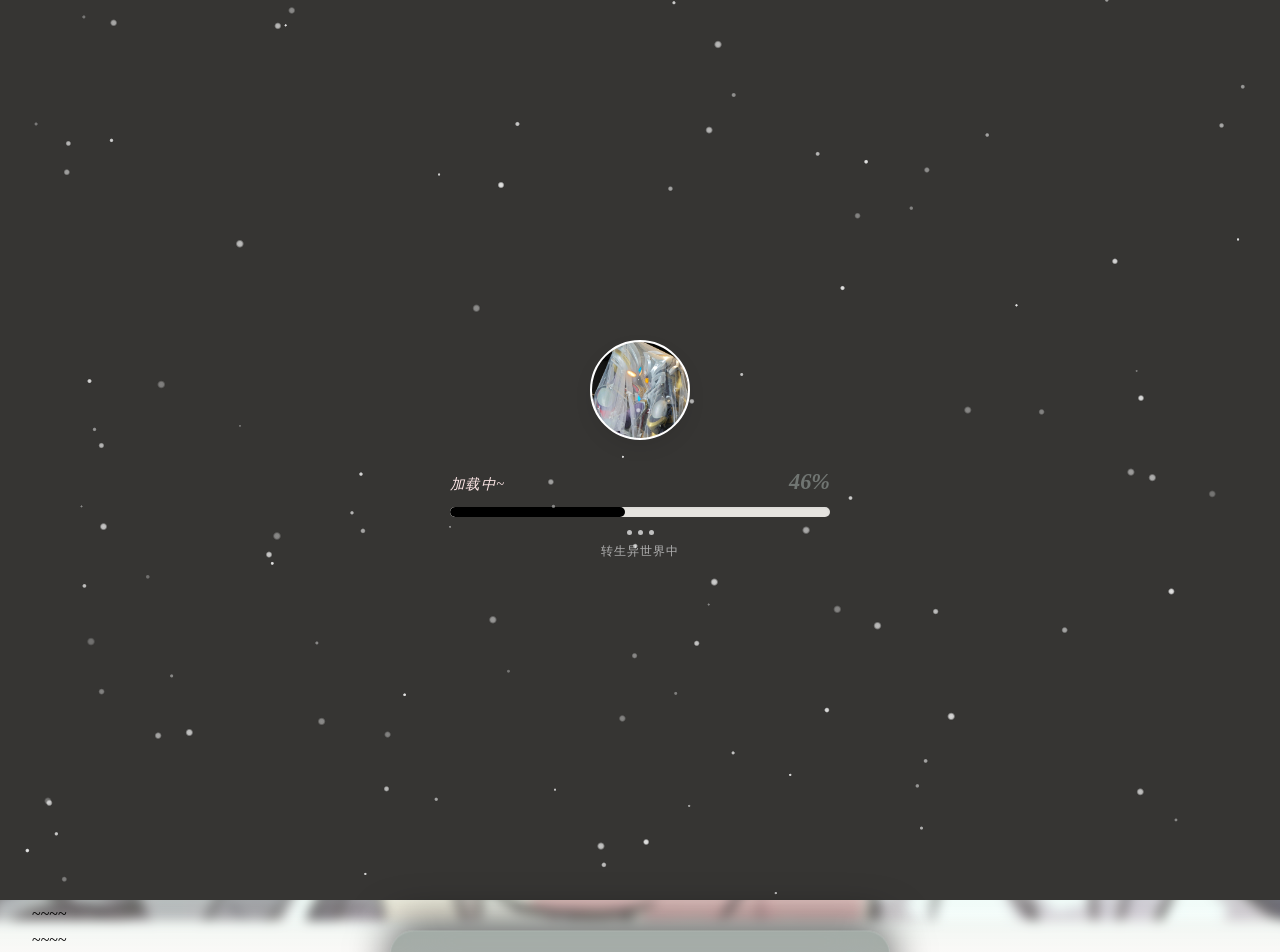
==== commit d4094b73: "Add files via upload" ====
--- a/index.html
+++ b/index.html
@@ -14,6 +14,8 @@
     <link rel="stylesheet" href="CSS/shujia.css">
     <link rel="stylesheet" href="Iconfont/Iconfont1/iconfont.css">
     <link rel="stylesheet" href="Iconfont/Iconfont2/iconfont.css">
+    <link rel="stylesheet"
+        href="https://cdn.jsdelivr.net/gh/highlightjs/cdn-release@11/build/styles/atom-one-dark.min.css">
     <style>
         /* 背景层样式 */
         .hero-bg-layer {
@@ -60,6 +62,20 @@
             align-items: center;
             justify-content: center;
         }
+
+        pre {
+            border-radius: 8px;
+            overflow-x: auto;
+            font-size: 14px;
+            background-color: #2d2d2d;
+            padding: 1rem;
+            border: 5px solid #78e7c8cf;
+            color: aliceblue;
+        }
+
+        pre code {
+            display: block;
+        }
     </style>
 </head>
 
@@ -83,7 +99,7 @@
                     <span></span>
                     <span></span>
                 </div>
-                <div class="loader-hint">正在转生异世界</div>
+                <div class="loader-hint">转生异世界中</div>
             </div>
         </div>
     </div>
@@ -458,13 +474,15 @@
 </body>
 <script src="JS/index.js"></script>
 <script src="JS/home.js"></script>
+<script src="JS/page-bg.js"></script>
 <script src="JS/dazi.js"></script>
-<script src="JS/music.js"></script>
-<script src="JS/page-bg.js"></script>
 <script src="JS/shijianzhou.js"></script>
 <script src="JS/zsg.js"></script>
 <script src="JS/shujia.js"></script>
+<script src="JS/music.js"></script>
 <script src="Iconfont/Iconfont1/iconfont.js"></script>
 <script src="Iconfont/Iconfont2/iconfont.js"></script>
+<script src="https://cdn.jsdelivr.net/gh/highlightjs/cdn-release@11/build/highlight.min.js"></script>
+<script>hljs.highlightAll();</script>
 
 </html>
